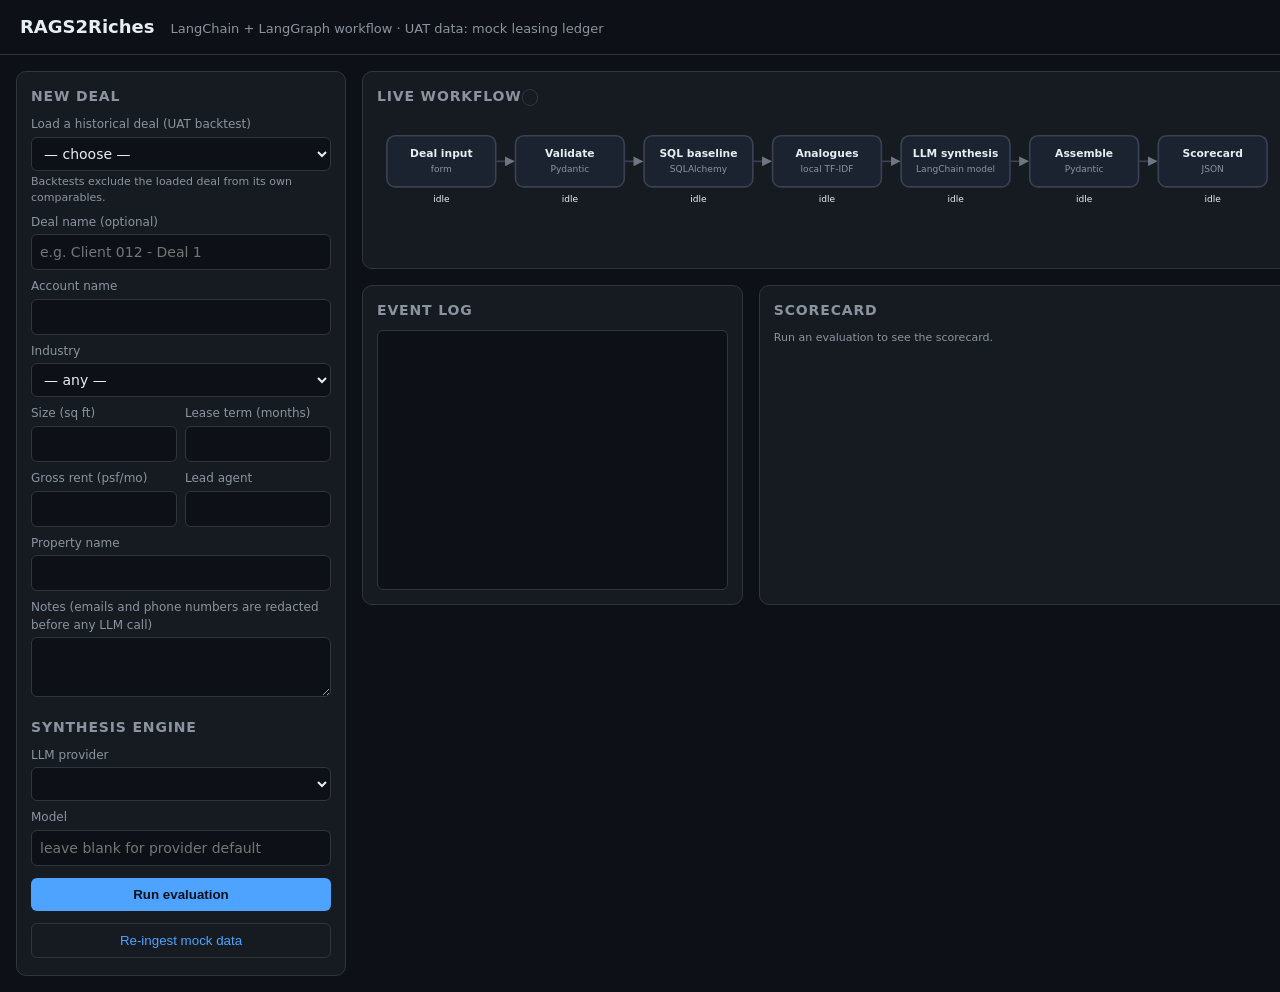
==== app/static/index.html @ b4c695e6 "Add RAGS2Riches deal inference workflow and live UI" ====
<!DOCTYPE html>
<html lang="en">
<head>
<meta charset="utf-8" />
<meta name="viewport" content="width=device-width, initial-scale=1" />
<title>RAGS2Riches</title>
<style>
  :root { --bg:#0d1117; --panel:#161b22; --border:#30363d; --text:#e6edf3; --muted:#8b949e;
          --accent:#4da3ff; --ok:#3fb950; --err:#f85149; --warn:#d29922; }
  * { box-sizing: border-box; }
  body { margin:0; font:14px/1.45 system-ui, -apple-system, Segoe UI, sans-serif; background:var(--bg); color:var(--text); }
  header { padding:14px 20px; border-bottom:1px solid var(--border); display:flex; align-items:baseline; gap:16px; }
  header h1 { font-size:18px; margin:0; }
  header span { color:var(--muted); font-size:13px; }
  main { display:grid; grid-template-columns: 330px 1fr; gap:16px; padding:16px; }
  .panel { background:var(--panel); border:1px solid var(--border); border-radius:10px; padding:14px; }
  .panel h2 { font-size:14px; margin:0 0 10px; color:var(--muted); text-transform:uppercase; letter-spacing:.06em; }
  label { display:block; font-size:12px; color:var(--muted); margin:8px 0 3px; }
  input, select, textarea { width:100%; padding:7px 8px; background:var(--bg); color:var(--text); border:1px solid var(--border); border-radius:6px; font:inherit; }
  textarea { min-height:60px; resize:vertical; }
  .row { display:grid; grid-template-columns:1fr 1fr; gap:8px; }
  .hint { font-size:11px; color:var(--muted); margin-top:3px; }
  button { margin-top:12px; width:100%; padding:9px; border:0; border-radius:6px; background:var(--accent); color:#06121f; font-weight:600; cursor:pointer; }
  button.secondary { background:transparent; color:var(--accent); border:1px solid var(--border); font-weight:500; }
  button:disabled { opacity:.5; cursor:not-allowed; }
  .status-pill { display:inline-block; font-size:11px; padding:1px 7px; border-radius:99px; border:1px solid var(--border); margin-left:6px; }
  .status-pill.up { color:var(--ok); border-color:var(--ok); }
  .status-pill.down { color:var(--warn); border-color:var(--warn); }
  #diagram-wrap { overflow-x:auto; }
  svg#diagram { width:100%; min-width:900px; height:auto; }
  .node rect { fill:#1c2330; stroke:#3a4150; stroke-width:2; rx:10; transition: all .3s; }
  .node.running rect { fill:#17314f; stroke:var(--accent); animation: pulse 1s ease-in-out infinite; }
  .node.done rect { fill:#14301f; stroke:var(--ok); }
  .node.error rect { fill:#3a1d1d; stroke:var(--err); }
  .node text.label { fill:var(--text); font-size:13px; font-weight:600; text-anchor:middle; }
  .node text.tech { fill:var(--muted); font-size:11px; text-anchor:middle; }
  .node text.meta { fill:var(--text); font-size:11px; text-anchor:middle; }
  .edge { stroke:#3a4150; stroke-width:2; fill:none; marker-end:url(#arrow); }
  .edge.active { stroke:var(--accent); stroke-dasharray:6 4; animation: flow .6s linear infinite; }
  .edge.done { stroke:var(--ok); }
  @keyframes pulse { 0%,100% { filter:drop-shadow(0 0 0 rgba(77,163,255,0)); } 50% { filter:drop-shadow(0 0 8px rgba(77,163,255,.7)); } }
  @keyframes flow { to { stroke-dashoffset: -20; } }
  .lower { display:grid; grid-template-columns: 1fr 1.4fr; gap:16px; margin-top:16px; }
  #log { height:260px; overflow:auto; font:12px/1.5 Consolas, monospace; background:var(--bg); border:1px solid var(--border); border-radius:6px; padding:8px; }
  #log .ts { color:var(--muted); }
  #log .err { color:var(--err); }
  #log .ok { color:var(--ok); }
  .card { border:1px solid var(--border); border-radius:8px; padding:10px 12px; margin-bottom:10px; }
  .card h3 { font-size:12px; margin:0 0 6px; color:var(--muted); text-transform:uppercase; letter-spacing:.05em; }
  .kv { display:grid; grid-template-columns: 1fr 1fr; gap:6px 14px; }
  .kv div b { display:block; font-size:11px; color:var(--muted); font-weight:500; }
  .na { color:var(--warn); }
  table { width:100%; border-collapse:collapse; font-size:12px; }
  th, td { text-align:left; padding:4px 6px; border-bottom:1px solid var(--border); }
  th { color:var(--muted); font-weight:500; }
  ul { margin:4px 0 0 18px; padding:0; }
  pre { white-space:pre-wrap; word-break:break-word; font:11px/1.4 Consolas, monospace; background:var(--bg); padding:8px; border-radius:6px; border:1px solid var(--border); max-height:300px; overflow:auto; }
  .badge { font-size:11px; padding:1px 7px; border-radius:99px; border:1px solid var(--border); color:var(--muted); }
  .badge.llm { color:var(--accent); border-color:var(--accent); }
  .badge.fallback { color:var(--warn); border-color:var(--warn); }
  @media (max-width: 1000px) { main, .lower { grid-template-columns: 1fr; } }
</style>
</head>
<body>
<header>
  <h1>RAGS2Riches</h1>
  <span>LangChain + LangGraph workflow · UAT data: mock leasing ledger</span>
</header>

<main>
  <section class="panel">
    <h2>New deal</h2>
    <label for="mock_deal">Load a historical deal (UAT backtest)</label>
    <select id="mock_deal"><option value="">— choose —</option></select>
    <div class="hint" id="mock_hint">Backtests exclude the loaded deal from its own comparables.</div>

    <form id="deal_form" autocomplete="off">
      <label for="deal_name">Deal name (optional)</label>
      <input id="deal_name" placeholder="e.g. Client 012 - Deal 1" />
      <label for="account_name">Account name</label>
      <input id="account_name" />
      <label for="industry">Industry</label>
      <select id="industry"><option value="">— any —</option></select>
      <div class="row">
        <div>
          <label for="size_sqft">Size (sq ft)</label>
          <input id="size_sqft" type="number" min="0" step="any" />
        </div>
        <div>
          <label for="lease_term_months">Lease term (months)</label>
          <input id="lease_term_months" type="number" min="0" step="any" />
        </div>
      </div>
      <div class="row">
        <div>
          <label for="gross_signing_rent_psf">Gross rent (psf/mo)</label>
          <input id="gross_signing_rent_psf" type="number" min="0" step="any" />
        </div>
        <div>
          <label for="agent_name">Lead agent</label>
          <input id="agent_name" />
        </div>
      </div>
      <label for="property_name">Property name</label>
      <input id="property_name" />
      <label for="notes">Notes (emails and phone numbers are redacted before any LLM call)</label>
      <textarea id="notes"></textarea>

      <h2 style="margin-top:14px">Synthesis engine</h2>
      <label for="provider">LLM provider</label>
      <select id="provider"></select>
      <div class="hint" id="provider_status"></div>
      <label for="model">Model</label>
      <input id="model" placeholder="leave blank for provider default" />

      <button type="submit" id="run">Run evaluation</button>
      <button type="button" class="secondary" id="ingest">Re-ingest mock data</button>
    </form>
    <div class="hint" id="ingest_status"></div>
  </section>

  <section>
    <div class="panel">
      <h2>Live workflow <span id="run_status" class="badge"></span></h2>
      <div id="diagram-wrap">
        <svg id="diagram" viewBox="0 0 1092 160" role="img" aria-label="Deal inference workflow diagram"></svg>
      </div>
    </div>

    <div class="lower">
      <div class="panel">
        <h2>Event log</h2>
        <div id="log"></div>
      </div>
      <div class="panel">
        <h2>Scorecard</h2>
        <div id="scorecard"><div class="hint">Run an evaluation to see the scorecard.</div></div>
      </div>
    </div>
  </section>
</main>

<script>
const NODES = [
  { id: "input", label: "Deal input", tech: "form" },
  { id: "validate_input", label: "Validate", tech: "Pydantic" },
  { id: "sql_baseline", label: "SQL baseline", tech: "SQLAlchemy" },
  { id: "analogue_retrieval", label: "Analogues", tech: "local TF-IDF" },
  { id: "llm_synthesis", label: "LLM synthesis", tech: "LangChain model" },
  { id: "assemble_scorecard", label: "Assemble", tech: "Pydantic" },
  { id: "output", label: "Scorecard", tech: "JSON" },
];
const W = 132, H = 62, GAP = 24, X0 = 12, Y = 24;
const NS = "http://www.w3.org/2000/svg";
const svg = document.getElementById("diagram");
const logEl = document.getElementById("log");
const scorecardEl = document.getElementById("scorecard");
const runStatus = document.getElementById("run_status");
let catalog = [];

const el = (tag, attrs = {}, text) => {
  const node = document.createElementNS(NS, tag);
  for (const [k, v] of Object.entries(attrs)) node.setAttribute(k, v);
  if (text !== undefined) node.textContent = text;
  return node;
};
const x = (i) => X0 + i * (W + GAP);

function buildDiagram() {
  svg.innerHTML = "";
  const defs = el("defs");
  const marker = el("marker", { id: "arrow", viewBox: "0 0 10 10", refX: "9", refY: "5", markerWidth: "6", markerHeight: "6", orient: "auto-start-reverse" });
  marker.appendChild(el("path", { d: "M 0 0 L 10 5 L 0 10 z", fill: "#6e7681" }));
  defs.appendChild(marker);
  svg.appendChild(defs);

  for (let i = 0; i < NODES.length - 1; i++) {
    const edge = el("path", { id: `edge-${i}`, class: "edge",
      d: `M ${x(i) + W} ${Y + H / 2} L ${x(i + 1) - 2} ${Y + H / 2}` });
    svg.appendChild(edge);
  }
  NODES.forEach((n, i) => {
    const g = el("g", { class: "node", id: `node-${n.id}` });
    g.appendChild(el("rect", { x: x(i), y: Y, width: W, height: H }));
    g.appendChild(el("text", { class: "label", x: x(i) + W / 2, y: Y + 26 }, n.label));
    g.appendChild(el("text", { class: "tech", x: x(i) + W / 2, y: Y + 44 }, n.tech));
    g.appendChild(el("text", { class: "meta", id: `meta-${n.id}`, x: x(i) + W / 2, y: Y + H + 18 }, "idle"));
    svg.appendChild(g);
  });
}

function setNode(id, state, meta) {
  const g = document.getElementById(`node-${id}`);
  if (!g) return;
  g.setAttribute("class", `node ${state}`);
  const m = document.getElementById(`meta-${id}`);
  if (m) {
    m.textContent = meta ?? "";
    m.setAttribute("class", "meta");
  }
  g.querySelectorAll("title").forEach((t) => t.remove());
  g.appendChild(el("title", {}, meta ?? ""));
}

function setEdge(index, state) {
  const edge = document.getElementById(`edge-${index}`);
  if (edge) edge.setAttribute("class", `edge ${state}`);
}

function edgeIndexInto(nodeId) {
  return NODES.findIndex((n) => n.id === nodeId) - 1;
}

function resetDiagram() {
  buildDiagram();
  setNode("input", "done", "form submitted");
  runStatus.textContent = "running";
  scorecardEl.innerHTML = '<div class="hint">Running…</div>';
}

function log(message, cls = "") {
  const time = new Date().toLocaleTimeString();
  const line = document.createElement("div");
  line.innerHTML = `<span class="ts">${time}</span> <span class="${cls}">${esc(message)}</span>`;
  logEl.appendChild(line);
  logEl.scrollTop = logEl.scrollHeight;
}

const esc = (v) => String(v ?? "—").replace(/[&<>"']/g, (c) => ({ "&": "&amp;", "<": "&lt;", ">": "&gt;", '"': "&quot;", "'": "&#39;" }[c]));
const fmt = (n) => (n === null || n === undefined ? '<span class="na">unavailable</span>' : Number(n).toLocaleString(undefined, { maximumFractionDigits: 0 }));
const fmtText = (n, suffix = "") => (n === null || n === undefined ? '<span class="na">unavailable</span>' : `${esc(n)}${suffix}`);

function handleEvent(ev) {
  switch (ev.type) {
    case "run_start":
      log(`run started · provider=${ev.provider}${ev.model ? " · model=" + ev.model : ""}`);
      break;
    case "node_start": {
      const idx = edgeIndexInto(ev.node);
      if (idx >= 0) setEdge(idx, "active");
      setNode(ev.node, "running", "running…");
      log(`▶ ${ev.node}`);
      break;
    }
    case "node_end": {
      const idx = edgeIndexInto(ev.node);
      if (idx >= 0) setEdge(idx, "done");
      setNode(ev.node, "done", `${ev.duration_ms} ms`);
      log(`✔ ${ev.node} (${ev.duration_ms} ms): ${ev.summary}`, "ok");
      break;
    }
    case "node_error":
      setNode(ev.node, "error", ev.error);
      log(`✖ ${ev.node}: ${ev.error}`, "err");
      break;
    case "run_complete":
      setEdge(NODES.length - 2, "done");
      setNode("output", "done", "ready");
      runStatus.textContent = "complete";
      renderScorecard(ev.scorecard);
      log("run complete", "ok");
      break;
    case "run_error":
      setNode("output", "error", ev.error);
      runStatus.textContent = "failed";
      scorecardEl.innerHTML = `<div class="card na">${esc(ev.error)}</div>`;
      log(`✖ run failed: ${ev.error}`, "err");
      break;
  }
}

function renderScorecard(s) {
  const b = s.evidence.baseline;
  const narrativeBadge = s.narrative_source === "llm"
    ? '<span class="badge llm">LLM narrative</span>'
    : s.narrative_source === "template_fallback"
      ? '<span class="badge fallback">template fallback</span>'
      : '<span class="badge">template narrative</span>';
  const analogueRows = s.evidence.analogues.map((a) => `
    <tr><td>${esc(a.deal_name)}</td><td>${esc(a.industry)}</td><td>${fmt(a.size_sqft)}</td>
        <td>${fmtText(a.lease_term_months, " mo")}</td><td>${fmt(a.gross_fee_sgd)}</td><td>${a.similarity}</td></tr>`).join("")
    || '<tr><td colspan="6" class="na">no analogues found</td></tr>';

  scorecardEl.innerHTML = `
    <div class="card">
      <h3>Deal ${esc(s.deal_id)} ${narrativeBadge}</h3>
      <div class="kv">
        <div><b>Win probability</b>${fmtText(s.estimates.win_probability_pct, "%")}</div>
        <div><b>Median comparable fee (SGD)</b>${fmt(s.estimates.estimated_fee_sgd)}</div>
        <div><b>Timeframe (days)</b>${fmtText(s.estimates.estimated_timeframe_days)}</div>
        <div><b>Confidence</b>${esc(s.estimates.confidence_level)}</div>
        <div><b>Pursue recommendation</b>${fmtText(s.qualification.pursue_recommendation)}</div>
        <div><b>Fit score</b>${fmtText(s.qualification.fit_score)}</div>
      </div>
    </div>
    <div class="card">
      <h3>Effort allocation</h3>
      <div>${esc(s.effort_allocation.tier)} · up to ${esc(s.effort_allocation.max_recommended_hours)} hrs</div>
      <ul>${s.effort_allocation.recommended_resources.map((r) => `<li>${esc(r)}</li>`).join("") || '<li class="na">none</li>'}</ul>
    </div>
    <div class="card">
      <h3>Closing playbook</h3>
      <div>${esc(s.closing_playbook.winning_strategy)}</div>
      <ul>${s.closing_playbook.key_risks_and_mitigations.map((r) => `<li>${esc(r)}</li>`).join("")}</ul>
      <div class="hint">Referenced: ${s.closing_playbook.referenced_historical_deals.map(esc).join(", ") || "none"}</div>
    </div>
    <div class="card">
      <h3>Evidence · ${esc(b.match_level)} (${b.n_comparables} comparables)</h3>
      <div class="kv">
        <div><b>Median fee (SGD)</b>${fmt(b.median_fee_sgd)}</div>
        <div><b>Mean fee (SGD)</b>${fmt(b.mean_fee_sgd)}</div>
        <div><b>Median size (sq ft)</b>${fmt(b.median_size_sqft)}</div>
        <div><b>Median term (mo)</b>${fmtText(b.median_lease_term_months)}</div>
        <div><b>Outcomes known</b>${b.outcome_coverage}</div>
        <div><b>Win rate</b>${fmtText(b.win_rate_pct, "%")}</div>
      </div>
      <table style="margin-top:8px"><thead><tr><th>Analogue</th><th>Industry</th><th>Sq ft</th><th>Term</th><th>Fee SGD</th><th>Sim.</th></tr></thead>
      <tbody>${analogueRows}</tbody></table>
    </div>
    <div class="card">
      <h3>Data gaps</h3>
      <ul>${s.data_gaps.map((g) => `<li>${esc(g)}</li>`).join("")}</ul>
      ${s.warnings.length ? `<h3 style="margin-top:8px">Warnings</h3><ul>${s.warnings.map((w) => `<li class="na">${esc(w)}</li>`).join("")}</ul>` : ""}
    </div>
    <details><summary class="hint">Raw JSON</summary><pre>${esc(JSON.stringify(s, null, 2))}</pre></details>`;
}

function val(id) {
  const v = document.getElementById(id).value.trim();
  return v === "" ? null : v;
}
const num = (id) => (val(id) === null ? null : Number(val(id)));

function collectPayload() {
  return {
    deal: {
      deal_name: val("deal_name"), account_name: val("account_name"), industry: val("industry"),
      size_sqft: num("size_sqft"), lease_term_months: num("lease_term_months"),
      gross_signing_rent_psf: num("gross_signing_rent_psf"), property_name: val("property_name"),
      agent_name: val("agent_name"), notes: val("notes"),
    },
    llm: { provider: val("provider") || "template", model: val("model") },
  };
}

async function runEvaluation(event) {
  event.preventDefault();
  const button = document.getElementById("run");
  button.disabled = true;
  logEl.innerHTML = "";
  resetDiagram();
  try {
    const res = await fetch("/api/evaluate/stream", {
      method: "POST",
      headers: { "Content-Type": "application/json" },
      body: JSON.stringify(collectPayload()),
    });
    if (!res.ok) {
      const body = await res.text();
      throw new Error(`HTTP ${res.status}: ${body}`);
    }
    const reader = res.body.getReader();
    const decoder = new TextDecoder();
    let buffer = "";
    while (true) {
      const { value, done } = await reader.read();
      if (done) break;
      buffer += decoder.decode(value, { stream: true });
      let idx;
      while ((idx = buffer.indexOf("\n\n")) >= 0) {
        const chunk = buffer.slice(0, idx);
        buffer = buffer.slice(idx + 2);
        const line = chunk.split("\n").find((l) => l.startsWith("data: "));
        if (line) handleEvent(JSON.parse(line.slice(6)));
      }
    }
  } catch (err) {
    runStatus.textContent = "failed";
    log(`✖ ${err.message}`, "err");
    scorecardEl.innerHTML = `<div class="card na">${esc(err.message)}</div>`;
  } finally {
    button.disabled = false;
  }
}

function updateProviderStatus() {
  const name = document.getElementById("provider").value;
  const info = catalog.find((c) => c.name === name);
  const status = document.getElementById("provider_status");
  if (!info) return;
  const cls = info.available ? "up" : "down";
  status.innerHTML = `${esc(info.locality)} · <span class="status-pill ${cls}">${info.available ? "available" : "unavailable"}</span> ${esc(info.detail)}`;
  const modelInput = document.getElementById("model");
  modelInput.placeholder = info.default_model ?? "no model needed";
}

async function loadMeta() {
  const meta = await (await fetch("/api/meta")).json();
  catalog = meta.providers;
  const providerSelect = document.getElementById("provider");
  providerSelect.innerHTML = catalog.map((c) => `<option value="${c.name}">${esc(c.label)}</option>`).join("");
  providerSelect.value = meta.default_llm.provider;
  if (meta.default_llm.model) document.getElementById("model").value = meta.default_llm.model;
  updateProviderStatus();

  const industrySelect = document.getElementById("industry");
  industrySelect.insertAdjacentHTML("beforeend", meta.industries.map((i) => `<option value="${esc(i)}">${esc(i)}</option>`).join(""));
}

async function loadMockDeals() {
  const deals = await (await fetch("/api/deals?limit=1000")).json();
  const select = document.getElementById("mock_deal");
  select.innerHTML = '<option value="">— choose —</option>' + deals.map((d, i) => `<option value="${i}">${esc(d.deal_name)}</option>`).join("");
  select.dataset.deals = JSON.stringify(deals);
}

function fillFromMock(event) {
  const index = event.target.value;
  if (index === "") return;
  const d = JSON.parse(event.target.dataset.deals ?? "[]")[Number(index)];
  if (!d) return;
  document.getElementById("deal_name").value = d.deal_name ?? "";
  document.getElementById("account_name").value = "";
  document.getElementById("industry").value = d.industry ?? "";
  document.getElementById("size_sqft").value = d.size_sqft ?? "";
  document.getElementById("lease_term_months").value = d.lease_term_months ?? "";
  document.getElementById("gross_signing_rent_psf").value = d.gross_signing_rent_psf ?? "";
  document.getElementById("property_name").value = d.property_name ?? "";
  document.getElementById("agent_name").value = d.lead_agent ?? "";
  document.getElementById("mock_hint").textContent =
    `Backtest: excluded from its own comparables. Actual gross fee on record: SGD ${d.actual_gross_fee_sgd ? Number(d.actual_gross_fee_sgd).toLocaleString() : "n/a"}.`;
}

async function ingestMock() {
  const status = document.getElementById("ingest_status");
  status.textContent = "ingesting…";
  const res = await fetch("/api/ingest", { method: "POST", headers: { "Content-Type": "application/json" }, body: "{}" });
  const body = await res.json();
  status.textContent = res.ok ? `loaded ${body.deals_loaded} deals from ${body.source_rows} rows` : `error: ${body.detail}`;
  await loadMockDeals();
}

document.getElementById("deal_form").addEventListener("submit", runEvaluation);
document.getElementById("provider").addEventListener("change", () => {
  document.getElementById("model").value = "";
  updateProviderStatus();
});
document.getElementById("mock_deal").addEventListener("change", fillFromMock);
document.getElementById("ingest").addEventListener("click", ingestMock);

buildDiagram();
setNode("input", "idle", "idle");
loadMeta();
loadMockDeals();
</script>
</body>
</html>
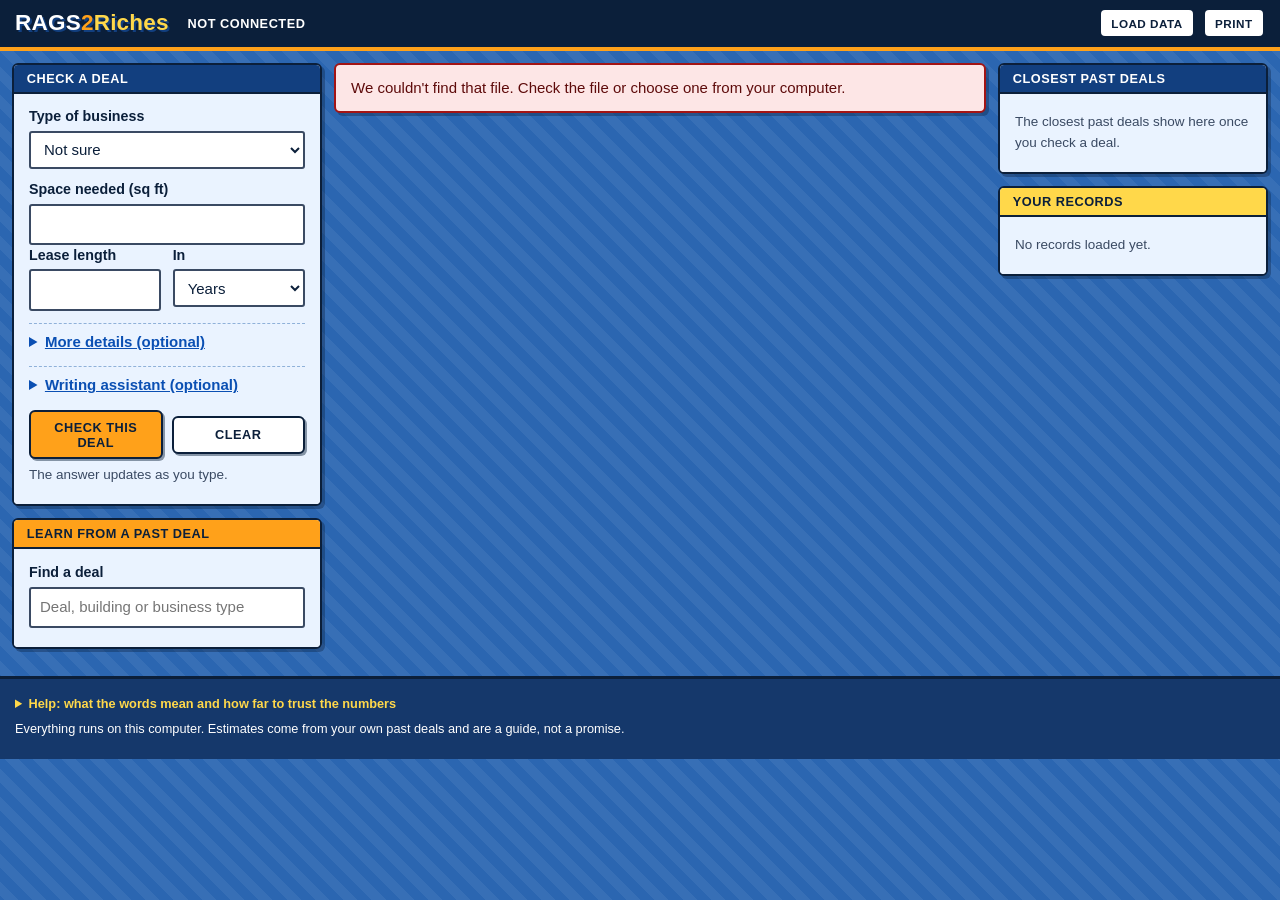
==== commit 321b678b: "Add portfolio view, backtest, upload feedback and more tests Also update LLM provider handling, inge" ====
--- a/app/static/index.html
+++ b/app/static/index.html
@@ -4,454 +4,1045 @@
 <meta charset="utf-8" />
 <meta name="viewport" content="width=device-width, initial-scale=1" />
 <title>RAGS2Riches</title>
+<link rel="icon" href="data:image/svg+xml,%3Csvg xmlns='http://www.w3.org/2000/svg' viewBox='0 0 32 32'%3E%3Crect width='32' height='32' rx='4' fill='%230b1f3a'/%3E%3Ctext x='16' y='23' font-size='20' text-anchor='middle' fill='%23ffa11a' font-family='Arial' font-weight='900'%3ER%3C/text%3E%3C/svg%3E" />
 <style>
-  :root { --bg:#0d1117; --panel:#161b22; --border:#30363d; --text:#e6edf3; --muted:#8b949e;
-          --accent:#4da3ff; --ok:#3fb950; --err:#f85149; --warn:#d29922; }
-  * { box-sizing: border-box; }
-  body { margin:0; font:14px/1.45 system-ui, -apple-system, Segoe UI, sans-serif; background:var(--bg); color:var(--text); }
-  header { padding:14px 20px; border-bottom:1px solid var(--border); display:flex; align-items:baseline; gap:16px; }
-  header h1 { font-size:18px; margin:0; }
-  header span { color:var(--muted); font-size:13px; }
-  main { display:grid; grid-template-columns: 330px 1fr; gap:16px; padding:16px; }
-  .panel { background:var(--panel); border:1px solid var(--border); border-radius:10px; padding:14px; }
-  .panel h2 { font-size:14px; margin:0 0 10px; color:var(--muted); text-transform:uppercase; letter-spacing:.06em; }
-  label { display:block; font-size:12px; color:var(--muted); margin:8px 0 3px; }
-  input, select, textarea { width:100%; padding:7px 8px; background:var(--bg); color:var(--text); border:1px solid var(--border); border-radius:6px; font:inherit; }
-  textarea { min-height:60px; resize:vertical; }
-  .row { display:grid; grid-template-columns:1fr 1fr; gap:8px; }
-  .hint { font-size:11px; color:var(--muted); margin-top:3px; }
-  button { margin-top:12px; width:100%; padding:9px; border:0; border-radius:6px; background:var(--accent); color:#06121f; font-weight:600; cursor:pointer; }
-  button.secondary { background:transparent; color:var(--accent); border:1px solid var(--border); font-weight:500; }
-  button:disabled { opacity:.5; cursor:not-allowed; }
-  .status-pill { display:inline-block; font-size:11px; padding:1px 7px; border-radius:99px; border:1px solid var(--border); margin-left:6px; }
-  .status-pill.up { color:var(--ok); border-color:var(--ok); }
-  .status-pill.down { color:var(--warn); border-color:var(--warn); }
-  #diagram-wrap { overflow-x:auto; }
-  svg#diagram { width:100%; min-width:900px; height:auto; }
-  .node rect { fill:#1c2330; stroke:#3a4150; stroke-width:2; rx:10; transition: all .3s; }
-  .node.running rect { fill:#17314f; stroke:var(--accent); animation: pulse 1s ease-in-out infinite; }
-  .node.done rect { fill:#14301f; stroke:var(--ok); }
-  .node.error rect { fill:#3a1d1d; stroke:var(--err); }
-  .node text.label { fill:var(--text); font-size:13px; font-weight:600; text-anchor:middle; }
-  .node text.tech { fill:var(--muted); font-size:11px; text-anchor:middle; }
-  .node text.meta { fill:var(--text); font-size:11px; text-anchor:middle; }
-  .edge { stroke:#3a4150; stroke-width:2; fill:none; marker-end:url(#arrow); }
-  .edge.active { stroke:var(--accent); stroke-dasharray:6 4; animation: flow .6s linear infinite; }
-  .edge.done { stroke:var(--ok); }
-  @keyframes pulse { 0%,100% { filter:drop-shadow(0 0 0 rgba(77,163,255,0)); } 50% { filter:drop-shadow(0 0 8px rgba(77,163,255,.7)); } }
-  @keyframes flow { to { stroke-dashoffset: -20; } }
-  .lower { display:grid; grid-template-columns: 1fr 1.4fr; gap:16px; margin-top:16px; }
-  #log { height:260px; overflow:auto; font:12px/1.5 Consolas, monospace; background:var(--bg); border:1px solid var(--border); border-radius:6px; padding:8px; }
-  #log .ts { color:var(--muted); }
-  #log .err { color:var(--err); }
-  #log .ok { color:var(--ok); }
-  .card { border:1px solid var(--border); border-radius:8px; padding:10px 12px; margin-bottom:10px; }
-  .card h3 { font-size:12px; margin:0 0 6px; color:var(--muted); text-transform:uppercase; letter-spacing:.05em; }
-  .kv { display:grid; grid-template-columns: 1fr 1fr; gap:6px 14px; }
-  .kv div b { display:block; font-size:11px; color:var(--muted); font-weight:500; }
-  .na { color:var(--warn); }
-  table { width:100%; border-collapse:collapse; font-size:12px; }
-  th, td { text-align:left; padding:4px 6px; border-bottom:1px solid var(--border); }
-  th { color:var(--muted); font-weight:500; }
-  ul { margin:4px 0 0 18px; padding:0; }
-  pre { white-space:pre-wrap; word-break:break-word; font:11px/1.4 Consolas, monospace; background:var(--bg); padding:8px; border-radius:6px; border:1px solid var(--border); max-height:300px; overflow:auto; }
-  .badge { font-size:11px; padding:1px 7px; border-radius:99px; border:1px solid var(--border); color:var(--muted); }
-  .badge.llm { color:var(--accent); border-color:var(--accent); }
-  .badge.fallback { color:var(--warn); border-color:var(--warn); }
-  @media (max-width: 1000px) { main, .lower { grid-template-columns: 1fr; } }
+  /* Portal 2000 palette and structure (design/portal-era-addendum.md). No third-party artwork, no emojis. */
+  :root {
+    --page:#2b66b1; --page-dark:#15386b; --nav:#0b1f3a; --panel:#eaf3ff; --box:#ffffff;
+    --ink:#0b1f3a; --muted:#3a4a63; --line:#8fb1d9; --link:#0a4fb3;
+    --blue:#123f7f; --orange:#ffa11a; --orange-hi:#ffb84d; --yellow:#ffd84a;
+    --ok:#1c6b1c; --ok-bg:#dff3df; --bad:#a31414; --bad-bg:#fde6e6; --note:#fff6bf;
+    --shadow:3px 3px 0 rgba(11,31,58,.35);
+  }
+  * { box-sizing:border-box; }
+  html { font-size:15px; }
+  body {
+    margin:0; color:var(--ink); line-height:1.5;
+    font-family:Verdana, Tahoma, Geneva, sans-serif;
+    background:var(--page) repeating-linear-gradient(45deg, rgba(255,255,255,.06) 0 10px, transparent 10px 20px);
+  }
+  a { color:var(--link); text-decoration:underline; }
+  h1, h2, h3, p { margin:0; }
+  p { margin:.4rem 0; }
+  :focus-visible { outline:3px solid var(--link); outline-offset:2px; box-shadow:0 0 0 5px #fff; }
+  .sr-only { position:absolute; width:1px; height:1px; margin:-1px; padding:0; overflow:hidden; clip:rect(0 0 0 0); white-space:nowrap; border:0; }
+  .skip { position:absolute; left:.5rem; top:-3rem; background:var(--nav); color:var(--yellow); padding:.5rem .75rem; z-index:30; }
+  .skip:focus { top:.5rem; }
+  .help { color:var(--muted); font-size:.9rem; font-weight:400; }
+  .num { text-align:right !important; font-variant-numeric:tabular-nums; }
+
+  /* ---- top strip ---- */
+  header.top { background:var(--nav); border-bottom:4px solid var(--orange); }
+  .top-in { max-width:1500px; margin:0 auto; padding:.55rem 1rem; display:flex; flex-wrap:wrap; align-items:center; gap:.5rem 1.25rem; }
+  .brand { font:900 1.5rem "Arial Black", Impact, "Trebuchet MS", sans-serif; text-decoration:none; letter-spacing:.01em; text-shadow:2px 2px 0 var(--blue); }
+  .brand .w1 { color:#fff; } .brand .w2 { color:var(--orange); } .brand .w3 { color:var(--yellow); }
+  .top-status { color:#fff; font:700 .85rem "Trebuchet MS", Verdana, sans-serif; text-transform:uppercase; letter-spacing:.04em; flex:1; }
+  .top-status b { color:var(--yellow); }
+  .top-actions { display:flex; gap:.5rem; }
+
+  /* ---- layout ---- */
+  .wrap { max-width:1500px; margin:0 auto; padding:12px; }
+  .shell { display:grid; gap:12px; grid-template-columns:310px minmax(0,1fr) 270px; align-items:start; }
+  .stack { display:grid; gap:12px; min-width:0; }
+  @media (max-width:1100px) { .shell { grid-template-columns:310px minmax(0,1fr); } .shell > .right { grid-column:1 / -1; } }
+  @media (max-width:760px) { .shell { grid-template-columns:1fr; } }
+  .two { display:grid; gap:.75rem; grid-template-columns:1fr 1fr; }
+  .cols2 { display:grid; gap:12px; grid-template-columns:repeat(auto-fit, minmax(300px, 1fr));
+ align-items:start; }
+
+  /* ---- boxes with a coloured header strip ---- */
+  .box { background:var(--box); border:2px solid var(--ink); border-radius:6px; box-shadow:var(--shadow); overflow:hidden; min-width:0; }
+  .box > h2 { padding:.4rem .85rem; background:var(--blue); color:#fff; border-bottom:2px solid var(--ink); font:700 .85rem "Trebuchet MS", Verdana, sans-serif; text-transform:uppercase; letter-spacing:.04em; }
+  .box.o > h2 { background:var(--orange); color:var(--ink); }
+  .box.y > h2 { background:var(--yellow); color:var(--ink); }
+  .box .bd { padding:.85rem 1rem; }
+  .box.rail .bd { background:var(--panel); }
+  .box h3 { font:700 .95rem "Trebuchet MS", Verdana, sans-serif; margin:.9rem 0 .3rem; color:var(--blue); }
+  .box h3:first-child { margin-top:0; }
+  .box.busy .bd { opacity:.55; }
+  .section-bar { margin:1rem 0 .75rem; padding:.45rem .85rem; background:var(--nav); color:var(--yellow); border:2px solid var(--ink); border-radius:6px; font:900 1.05rem "Arial Black", Impact, "Trebuchet MS", sans-serif; letter-spacing:.02em; text-transform:uppercase; }
+  .section-bar small { color:#fff; font:400 .8rem Verdana, sans-serif; text-transform:none; letter-spacing:0; margin-left:.75rem; }
+
+  /* ---- form ---- */
+  label { display:block; font-weight:700; margin:.7rem 0 .2rem; font-size:.95rem; }
+  label:first-child { margin-top:0; }
+  label .help { font-weight:400; }
+  input, select, textarea { width:100%; font:inherit; padding:.5rem .6rem; min-height:2.4rem; border:2px solid var(--muted); border-radius:3px; background:#fff; color:var(--ink); }
+  textarea { min-height:4.5rem; resize:vertical; }
+  input:focus, select:focus, textarea:focus { outline:3px solid var(--link); outline-offset:1px; }
+  .note { margin:.3rem 0 0; font-size:.88rem; padding:.3rem .55rem; border:1px solid var(--line); border-radius:3px; background:var(--note); }
+  .note.warn { background:#ffe3a3; }
+  .note.bad { background:var(--bad-bg); color:var(--bad); border-color:var(--bad); }
+  details.more { margin-top:.8rem; border-top:1px dashed var(--line); padding-top:.5rem; }
+  details.more > summary { cursor:pointer; font-weight:700; color:var(--link); text-decoration:underline; }
+  .radio { display:flex; gap:.5rem; align-items:flex-start; font-weight:400; margin:.45rem 0; }
+  .radio input { width:auto; min-height:0; margin-top:.25rem; }
+
+  button, .btn { font:700 .85rem "Trebuchet MS", Verdana, sans-serif; text-transform:uppercase; letter-spacing:.04em; min-height:2.5rem; padding:.5rem 1rem; border:2px solid var(--ink); border-radius:6px; background:var(--orange); color:var(--ink); cursor:pointer; box-shadow:2px 2px 0 rgba(11,31,58,.45); text-decoration:none; display:inline-flex; align-items:center; justify-content:center; gap:.4rem; }
+  button:hover, .btn:hover { background:var(--orange-hi); }
+  button:active, .btn:active { transform:translate(1px,1px); box-shadow:1px 1px 0 rgba(11,31,58,.45); }
+  button.secondary, .btn.secondary { background:#fff; }
+  button.secondary:hover { background:var(--note); }
+  button.small { min-height:2rem; padding:.2rem .7rem; font-size:.78rem; }
+  button.link { background:none; border:0; box-shadow:none; text-transform:none; letter-spacing:0; color:var(--link); text-decoration:underline; min-height:0; padding:0; font:700 1rem Verdana, sans-serif; }
+  button:disabled { opacity:.55; cursor:not-allowed; }
+  .actions { display:flex; flex-wrap:wrap; gap:.6rem; margin-top:.9rem; align-items:center; }
+  .actions.full button { flex:1; }
+
+  /* ---- past deal search ---- */
+  .pick { margin-top:.4rem; border:2px solid var(--ink); border-radius:3px; background:#fff; max-height:15rem; overflow:auto; }
+  .pick:empty { display:none; }
+  .pick button { width:100%; justify-content:space-between; text-align:left; text-transform:none; letter-spacing:0; font:400 .9rem Verdana, sans-serif; box-shadow:none; background:#fff; border:0; border-bottom:1px dashed var(--line); border-radius:0; min-height:2.6rem; gap:.6rem; }
+  .pick button:hover { background:var(--note); }
+  .pick button:active { transform:none; }
+  .pick .sub { color:var(--muted); font-size:.8rem; display:block; }
+
+  /* ---- answer ---- */
+  .headline { font-size:1.2rem; line-height:1.4; font-weight:700; }
+  .headline strong { color:var(--blue); }
+  .kpis { display:grid; gap:.6rem; grid-template-columns:repeat(auto-fit, minmax(150px, 1fr)); margin:.7rem 0 .2rem; }
+  .kpi { border:2px solid var(--ink); border-radius:4px; padding:.5rem .7rem; background:#fff; box-shadow:2px 2px 0 rgba(11,31,58,.25); }
+  .kpi .v { font:900 1.35rem "Arial Black", Impact, sans-serif; color:var(--blue); }
+  .kpi .l { color:var(--muted); font-size:.82rem; }
+  .badge { display:inline-block; padding:.1rem .5rem; border:2px solid var(--ink); border-radius:3px; font-weight:700; font-size:.76rem; text-transform:uppercase; letter-spacing:.03em; background:#fff; color:var(--ink); }
+  .badge.ok { background:var(--ok); color:#fff; }
+  .badge.warn { background:var(--orange); }
+  .badge.bad { background:var(--bad); color:#fff; }
+  .chips { display:flex; flex-wrap:wrap; gap:.3rem; margin:.35rem 0 0; }
+  .chip { background:#fff; border:1px solid var(--ink); border-radius:2px; padding:0 .4rem; font-size:.78rem; }
+  ul.tidy { margin:.4rem 0 0 1.1rem; padding:0; list-style:square; }
+  ul.tidy li { margin:.3rem 0; } ul.tidy li::marker { color:var(--link); }
+  ul.todo { list-style:none; padding:0; margin:.2rem 0 0; }
+  ul.todo li { display:flex; gap:.6rem; align-items:flex-start; margin:.45rem 0; }
+  ul.todo li::before { content:""; flex:none; width:.75rem; height:.75rem; margin-top:.35rem; background:var(--orange); border:2px solid var(--ink); }
+  .risk { border:2px solid var(--ink); border-left:8px solid var(--orange); background:var(--note); padding:.5rem .7rem; border-radius:3px; margin:.5rem 0; }
+  .gap { border:2px dashed var(--line); border-left:8px solid var(--muted); background:#fff; padding:.5rem .7rem; border-radius:3px; margin:.5rem 0; }
+  .gap .fix { color:var(--muted); font-size:.88rem; }
+  .banner { border:2px solid var(--ink); border-radius:6px; padding:.8rem 1rem; background:var(--note); box-shadow:var(--shadow); }
+  .banner.bad { background:var(--bad-bg); border-color:var(--bad); color:#5e0b0b; }
+
+  /* progress strip */
+  ol.flow { list-style:none; margin:0; padding:0; display:grid; grid-template-columns:repeat(auto-fit, minmax(120px, 1fr)); gap:6px; counter-reset:s; }
+  ol.flow li { border:2px solid var(--ink); border-radius:4px; padding:.4rem .5rem; font-size:.8rem; background:#fff; color:var(--muted); counter-increment:s; }
+  ol.flow li::before { content:counter(s); display:inline-block; width:1.3rem; height:1.3rem; line-height:1.1rem; text-align:center; border:2px solid var(--ink); border-radius:3px; margin-right:.35rem; font-weight:700; background:var(--panel); color:var(--ink); }
+  ol.flow li.running { background:var(--yellow); color:var(--ink); font-weight:700; }
+  ol.flow li.done { background:var(--ok-bg); color:var(--ink); }
+  ol.flow li.error { background:var(--bad-bg); color:var(--bad); }
+  ol.flow li small { display:block; margin-left:1.65rem; font-weight:400; color:var(--muted); }
+  .bar-run { height:.7rem; border:2px solid var(--ink); border-radius:3px; background:#fff; margin-top:.6rem; overflow:hidden; }
+  .bar-run i { display:block; height:100%; width:30%; background:repeating-linear-gradient(90deg, var(--blue) 0 10px, #3c6bb0 10px 12px); animation:slide 1.1s linear infinite; }
+  @keyframes slide { from { margin-left:-30%; } to { margin-left:100%; } }
+
+  /* ---- right rail ---- */
+  ol.rank { list-style:none; margin:0; padding:0; }
+  ol.rank li { padding:.55rem 0; border-bottom:1px dashed var(--line); }
+  ol.rank li:last-child { border-bottom:0; }
+  ol.rank .nm { font-weight:700; color:var(--blue); word-break:break-word; }
+  ol.rank .no { display:inline-block; min-width:1.3rem; text-align:center; background:var(--ink); color:var(--yellow); border-radius:2px; font-size:.78rem; margin-right:.35rem; }
+  dl.facts { margin:0; display:grid; grid-template-columns:1fr auto; gap:.3rem .6rem; }
+  dl.facts dt { color:var(--muted); font-size:.88rem; } dl.facts dd { margin:0; font-weight:700; text-align:right; }
+
+  /* ---- big picture charts and tables ---- */
+  .cov { display:grid; gap:.5rem; }
+  .row-bar { display:grid; grid-template-columns:minmax(7rem, 13rem) 1fr auto; gap:.6rem; align-items:center; }
+  .row-bar .name { font-weight:700; word-break:break-word; font-size:.9rem; }
+  .row-bar .sub { color:var(--muted); font-size:.78rem; font-weight:400; display:block; }
+  .track { background:#fff; border:2px solid var(--ink); border-radius:3px; height:1.1rem; overflow:hidden; }
+  .track i { display:block; height:100%; background:repeating-linear-gradient(90deg, var(--blue) 0 10px, #3c6bb0 10px 12px); }
+  .track i.alt { background:repeating-linear-gradient(90deg, var(--orange) 0 10px, #ffc266 10px 12px); }
+  .row-bar .val { font-variant-numeric:tabular-nums; font-weight:700; min-width:4.2rem; text-align:right; font-size:.9rem; }
+  @media (max-width:620px) { .row-bar { grid-template-columns:1fr auto; } .row-bar .track { grid-column:1 / -1; } }
+  .so-what { background:var(--note); border:1px solid var(--line); border-radius:3px; padding:.45rem .7rem; margin:0 0 .7rem; }
+  table.t { width:100%; border-collapse:collapse; font-size:.88rem; }
+  table.t th, table.t td { text-align:left; padding:.35rem .45rem; border-bottom:1px dashed var(--line); vertical-align:top; }
+  table.t th { background:var(--panel); border-bottom:2px solid var(--ink); font-family:"Trebuchet MS", Verdana, sans-serif; }
+  .table-wrap { overflow-x:auto; }
+  .colchart { display:flex; align-items:flex-end; gap:.3rem; height:8.5rem; padding-top:.5rem; }
+  .colchart .col { flex:1; display:flex; flex-direction:column; justify-content:flex-end; align-items:center; height:100%; min-width:0; }
+  .colchart .col i { display:block; width:100%; background:var(--blue); border:2px solid var(--ink); border-bottom:0; min-height:2px; }
+  .colchart .col span { font-size:.72rem; color:var(--muted); margin-top:.2rem; }
+  .colchart .col b { font-size:.72rem; }
+  svg.hist { width:100%; height:auto; display:block; }
+  svg.hist text { font-size:11px; fill:#3a4a63; }
+  pre { white-space:pre-wrap; word-break:break-word; background:#fff; border:2px solid var(--ink); border-radius:3px; padding:.6rem; max-height:20rem; overflow:auto; font:.78rem/1.45 Consolas, monospace; }
+  details.tech { margin-top:.2rem; }
+  details.tech > summary { cursor:pointer; font-weight:700; color:var(--link); text-decoration:underline; padding:.4rem 0; }
+
+  footer { margin-top:1rem; background:var(--page-dark); color:#fff; border-top:3px solid var(--ink); padding:1rem; }
+  footer .in { max-width:1500px; margin:0 auto; font-size:.85rem; }
+  footer details > summary { cursor:pointer; font-weight:700; color:var(--yellow); }
+  footer dt { font-weight:700; margin-top:.6rem; color:var(--yellow); } footer dd { margin:0; }
+  footer ul { margin:.3rem 0 0 1.1rem; padding:0; list-style:square; }
+
+  @media (prefers-reduced-motion: reduce) { * { animation:none !important; transition:none !important; } button:active, .btn:active { transform:none; } }
+  @media print {
+    body { background:#fff; }
+    header.top, footer, .no-print, .left, #picture, .actions { display:none !important; }
+    .shell { display:block; } .box { box-shadow:none; break-inside:avoid; margin-bottom:8px; }
+  }
 </style>
 </head>
 <body>
-<header>
-  <h1>RAGS2Riches</h1>
-  <span>LangChain + LangGraph workflow · UAT data: mock leasing ledger</span>
+<a class="skip" href="#answer">Skip to the answer</a>
+<header class="top">
+  <div class="top-in">
+    <a class="brand" href="#" aria-label="RAGS2Riches"><span class="w1">RAGS</span><span class="w2">2</span><span class="w3">Riches</span></a>
+    <div class="top-status" id="top-status" role="status">Starting...</div>
+    <div class="top-actions no-print">
+      <button type="button" class="secondary small" data-act="toggle-load">Load data</button>
+      <button type="button" class="secondary small" data-act="print">Print</button>
+    </div>
+  </div>
 </header>
-
-<main>
-  <section class="panel">
-    <h2>New deal</h2>
-    <label for="mock_deal">Load a historical deal (UAT backtest)</label>
-    <select id="mock_deal"><option value="">— choose —</option></select>
-    <div class="hint" id="mock_hint">Backtests exclude the loaded deal from its own comparables.</div>
-
-    <form id="deal_form" autocomplete="off">
-      <label for="deal_name">Deal name (optional)</label>
-      <input id="deal_name" placeholder="e.g. Client 012 - Deal 1" />
-      <label for="account_name">Account name</label>
-      <input id="account_name" />
-      <label for="industry">Industry</label>
-      <select id="industry"><option value="">— any —</option></select>
-      <div class="row">
-        <div>
-          <label for="size_sqft">Size (sq ft)</label>
-          <input id="size_sqft" type="number" min="0" step="any" />
+<noscript><p style="padding:1rem;background:#fff">This tool needs JavaScript. Please turn it on and reload.</p></noscript>
+
+<div class="wrap">
+  <div id="load-slot"></div>
+  <div class="shell">
+    <aside class="stack left no-print" aria-label="Deal details">
+      <form id="deal-form" class="box rail" novalidate>
+        <h2>Check a deal</h2>
+        <div class="bd">
+          <label for="industry">Type of business</label>
+          <select id="industry" data-field="industry"><option value="">Not sure</option></select>
+
+          <label for="size_sqft">Space needed (sq ft)</label>
+          <input id="size_sqft" data-field="size_sqft" type="number" inputmode="decimal" min="0" step="any" />
+          <div id="size_note" aria-live="polite"></div>
+
+          <div class="two">
+            <div><label for="lease_len">Lease length</label>
+              <input id="lease_len" data-field="lease_len" type="number" inputmode="decimal" min="0" step="any" /></div>
+            <div><label for="lease_unit">In</label>
+              <select id="lease_unit" data-field="lease_unit"><option value="years">Years</option><option value="months">Months</option></select></div>
+          </div>
+          <div id="lease_note" aria-live="polite"></div>
+
+          <details class="more" id="more">
+            <summary>More details (optional)</summary>
+            <label for="rent_psf">Rent per sq ft per month</label>
+            <input id="rent_psf" data-field="rent_psf" type="number" inputmode="decimal" min="0" step="any" />
+            <div id="rent_note" aria-live="polite"></div>
+            <label for="property_name">Building</label>
+            <input id="property_name" data-field="property_name" maxlength="255" autocomplete="off" />
+            <label for="account_name">Company name</label>
+            <input id="account_name" data-field="account_name" maxlength="255" autocomplete="off" />
+            <label for="agent_name">Lead agent</label>
+            <input id="agent_name" data-field="agent_name" maxlength="120" autocomplete="off" />
+            <label for="notes">Notes</label>
+            <textarea id="notes" data-field="notes" maxlength="4000"></textarea>
+            <p class="help">Phone numbers and emails are removed before anything leaves this computer.</p>
+          </details>
+
+          <details class="more" id="writer">
+            <summary>Writing assistant (optional)</summary>
+            <div id="writer-list"></div>
+          </details>
+
+          <div class="actions full">
+            <button type="submit" id="go-btn">Check this deal</button>
+            <button type="button" class="secondary" data-act="clear">Clear</button>
+          </div>
+          <p class="help" id="auto-hint">The answer updates as you type.</p>
+          <p id="form-msg" class="note bad" role="alert" hidden></p>
         </div>
-        <div>
-          <label for="lease_term_months">Lease term (months)</label>
-          <input id="lease_term_months" type="number" min="0" step="any" />
+      </form>
+
+      <section class="box rail o" aria-labelledby="past-h">
+        <h2 id="past-h">Learn from a past deal</h2>
+        <div class="bd">
+          <label for="past-search">Find a deal</label>
+          <input id="past-search" type="search" autocomplete="off" placeholder="Deal, building or business type" />
+          <p class="help" id="past-count" role="status"></p>
+          <div class="pick" id="past-list"></div>
+          <div id="past-active"></div>
         </div>
-      </div>
-      <div class="row">
-        <div>
-          <label for="gross_signing_rent_psf">Gross rent (psf/mo)</label>
-          <input id="gross_signing_rent_psf" type="number" min="0" step="any" />
-        </div>
-        <div>
-          <label for="agent_name">Lead agent</label>
-          <input id="agent_name" />
-        </div>
-      </div>
-      <label for="property_name">Property name</label>
-      <input id="property_name" />
-      <label for="notes">Notes (emails and phone numbers are redacted before any LLM call)</label>
-      <textarea id="notes"></textarea>
-
-      <h2 style="margin-top:14px">Synthesis engine</h2>
-      <label for="provider">LLM provider</label>
-      <select id="provider"></select>
-      <div class="hint" id="provider_status"></div>
-      <label for="model">Model</label>
-      <input id="model" placeholder="leave blank for provider default" />
-
-      <button type="submit" id="run">Run evaluation</button>
-      <button type="button" class="secondary" id="ingest">Re-ingest mock data</button>
-    </form>
-    <div class="hint" id="ingest_status"></div>
-  </section>
-
-  <section>
-    <div class="panel">
-      <h2>Live workflow <span id="run_status" class="badge"></span></h2>
-      <div id="diagram-wrap">
-        <svg id="diagram" viewBox="0 0 1092 160" role="img" aria-label="Deal inference workflow diagram"></svg>
-      </div>
+      </section>
+    </aside>
+
+    <section class="stack centre" id="answer" tabindex="-1" aria-label="Answer"></section>
+
+    <aside class="stack right" id="rail-right" aria-label="Similar deals and facts"></aside>
+  </div>
+
+  <div id="picture"></div>
+</div>
+
+<footer>
+  <div class="in">
+    <details>
+      <summary>Help: what the words mean and how far to trust the numbers</summary>
+      <dl id="glossary"></dl>
+      <ul id="trust-notes"></ul>
+      <p>Writing assistants:</p><ul id="provider-status"></ul>
+    </details>
+    <p>Everything runs on this computer. Estimates come from your own past deals and are a guide, not a promise.</p>
+  </div>
+</footer>
+<div class="sr-only" id="status" role="status" aria-live="polite"></div>
+
+<script>
+"use strict";
+
+/* ---------- safe HTML templating ---------- */
+class Safe { constructor(s) { this.s = s; } }
+const ESC = { "&":"&amp;", "<":"&lt;", ">":"&gt;", '"':"&quot;", "'":"&#39;" };
+const esc = (v) => String(v ?? "").replace(/[&<>"']/g, (c) => ESC[c]);
+const raw = (s) => new Safe(String(s));
+function part(v) {
+  if (v instanceof Safe) return v.s;
+  if (v === null || v === undefined || v === false) return "";
+  if (Array.isArray(v)) return v.map(part).join("");
+  return esc(v);
+}
+function h(strings, ...vals) {
+  let out = strings[0];
+  vals.forEach((v, i) => { out += part(v) + strings[i + 1]; });
+  return new Safe(out);
+}
+const $ = (sel, root = document) => root.querySelector(sel);
+
+/* ---------- formatting ---------- */
+const isNum = (v) => v !== null && v !== undefined && v !== "" && Number.isFinite(Number(v));
+const num = (v, d = 0) => (isNum(v) ? Number(v).toLocaleString("en-SG", { maximumFractionDigits: d }) : "n/a");
+const money = (v) => (isNum(v) ? "SGD " + num(v) : "not known");
+function compact(v) {
+  const n = Number(v);
+  if (!Number.isFinite(n)) return "n/a";
+  if (Math.abs(n) >= 1e6) return (n / 1e6).toFixed(n >= 1e7 ? 0 : 1).replace(/\.0$/, "") + "M";
+  if (Math.abs(n) >= 1e3) return (n / 1e3).toFixed(n >= 1e4 ? 0 : 1).replace(/\.0$/, "") + "k";
+  return String(Math.round(n));
+}
+const moneyShort = (v) => (isNum(v) ? "SGD " + compact(v) : "not known");
+const pct = (v) => (isNum(v) ? num(v, 1) + "%" : "n/a");
+const plural = (n, one, many) => `${num(n)} ${Number(n) === 1 ? one : (many || one + "s")}`;
+const MONTHS = ["Jan","Feb","Mar","Apr","May","Jun","Jul","Aug","Sep","Oct","Nov","Dec"];
+function niceDate(iso) {
+  if (!iso) return "date not known";
+  const d = new Date(iso + "T00:00:00");
+  return Number.isNaN(d.getTime()) ? String(iso) : `${d.getDate()} ${MONTHS[d.getMonth()]} ${d.getFullYear()}`;
+}
+const TIER_NAMES = { S:"Small (up to 5,000 sq ft)", M:"Medium (5,000 to 10,000)", L:"Large (10,000 to 20,000)", XL:"Extra large (over 20,000)" };
+function tierName(t) { const k = String(t || "").split(" ")[0]; return TIER_NAMES[k] || t || "Not recorded"; }
+function sizeBand(sqft) {
+  const n = Number(sqft);
+  if (!(n > 0)) return null;
+  return n <= 5000 ? "S" : n <= 10000 ? "M" : n <= 20000 ? "L" : "XL";
+}
+
+/* ---------- state ---------- */
+const EMPTY_DEAL = { account_name:"", industry:"", property_name:"", size_sqft:"", lease_len:"", lease_unit:"years", rent_psf:"", agent_name:"", notes:"" };
+const AUTO_DELAY_MS = 700;
+function savedDeal() { try { return JSON.parse(sessionStorage.getItem("deal") || "{}"); } catch (_e) { return {}; } }
+const S = {
+  meta: null, deals: null, portfolio: null, portfolioError: null,
+  deal: Object.assign({}, EMPTY_DEAL, savedDeal()),
+  provider: "template", model: "",
+  past: null, run: null, scorecard: null, controller: null, slowTimer: null, debounce: null,
+  loadMsg: "", feedbackSent: false,
+};
+const saveDeal = () => { try { sessionStorage.setItem("deal", JSON.stringify(S.deal)); } catch (_e) { /* storage unavailable */ } };
+const say = (text) => { $("#status").textContent = text; };
+
+/* ---------- API ---------- */
+class ApiError extends Error { constructor(msg, status, detail) { super(msg); this.status = status; this.detail = detail; } }
+async function api(path, opts = {}) {
+  let res;
+  try { res = await fetch(path, opts); }
+  catch (_e) { throw new ApiError("We can't reach the app. Please check that it is still running, then try again.", 0); }
+  let body = null;
+  try { body = await res.json(); } catch (_e) { /* not JSON */ }
+  if (!res.ok) throw new ApiError(friendlyError(res.status, body), res.status, body && body.detail);
+  return body;
+}
+const FIELD_LABEL = { account_name:"Company name", industry:"Type of business", size_sqft:"Space needed", lease_term_months:"Lease length", gross_signing_rent_psf:"Rent per sq ft", property_name:"Building", agent_name:"Lead agent", notes:"Notes", model:"Model name" };
+function friendlyError(status, body) {
+  const detail = body && body.detail;
+  if (status === 422 && Array.isArray(detail)) {
+    const msgs = detail.map((d) => {
+      const field = d.loc && d.loc[d.loc.length - 1];
+      return `${FIELD_LABEL[field] || "One of the details"} doesn't look right. Please check it.`;
+    });
+    return [...new Set(msgs)].join(" ");
+  }
+  if (status === 429) return "A few checks are already running. Please wait a moment and try again.";
+  if (status === 409) return "Records are already being loaded. Please wait a moment.";
+  if (status === 413) return "That file is too large (the limit is 50 MB).";
+  if (status === 404) return "We couldn't find that file. Check the file or choose one from your computer.";
+  if (status === 403) return "That file location isn't allowed. Please choose the file from your computer instead.";
+  if (typeof detail === "string" && status < 500) return detail;
+  return "Something went wrong on our side. Your details are still here, so you can try again.";
+}
+async function loadMeta() { S.meta = await api("/api/meta"); return S.meta; }
+async function loadDeals() { if (!S.deals) S.deals = await api("/api/deals?limit=1000"); return S.deals; }
+async function loadPortfolio() {
+  if (S.portfolio || !(S.meta && S.meta.has_data)) return;
+  try { S.portfolio = await api("/api/portfolio"); S.portfolioError = null; }
+  catch (e) { S.portfolioError = e.message; }
+}
+
+/* ---------- form: validation and payload ---------- */
+function leaseMonths() {
+  const n = Number(S.deal.lease_len);
+  if (!(n > 0)) return null;
+  return S.deal.lease_unit === "years" ? n * 12 : n;
+}
+function checkSize() {
+  const n = Number(S.deal.size_sqft);
+  if (S.deal.size_sqft === "") return null;
+  if (!(n > 0)) return { kind: "bad", text: "Please enter a number above zero, or leave this blank." };
+  if (n > 5000000) return { kind: "bad", text: "That is larger than we can handle (5,000,000 sq ft)." };
+  if (n < 100) return { kind: "warn", text: "That is very small. Is this the number of sq ft?" };
+  return { kind: "", text: `That is a ${tierName(sizeBand(n)).toLowerCase()} deal.` };
+}
+function checkLease() {
+  if (S.deal.lease_len === "") return null;
+  const m = leaseMonths();
+  if (m === null) return { kind: "bad", text: "Please enter a number above zero, or leave this blank." };
+  if (m > 600) return { kind: "bad", text: "That is longer than 50 years. Did you mean a different unit?" };
+  if (m > 240) return { kind: "warn", text: "That is a very long lease (over 20 years). Is that right?" };
+  return { kind: "", text: `That is ${num(m, 1)} months.` };
+}
+function checkRent() {
+  if (S.deal.rent_psf === "") return null;
+  const n = Number(S.deal.rent_psf);
+  if (!(n > 0)) return { kind: "bad", text: "Please enter a number above zero, or leave this blank." };
+  if (n > 1000) return { kind: "bad", text: "That is too high. Rent here is per sq ft per month." };
+  if (n > 100) return { kind: "warn", text: "That looks like a monthly total. We want the rent for one sq ft for one month, usually between 2 and 25." };
+  return null;
+}
+const noteHtml = (c) => (c ? h`<p class="note ${c.kind}">${c.text}</p>`.s : "");
+function refreshNotes() {
+  $("#size_note").innerHTML = noteHtml(checkSize());
+  $("#lease_note").innerHTML = noteHtml(checkLease());
+  $("#rent_note").innerHTML = noteHtml(checkRent());
+}
+function validateAll() {
+  const bad = [checkSize(), checkLease(), checkRent()].find((c) => c && c.kind === "bad");
+  return bad ? bad.text : "";
+}
+function dealPayload() {
+  const d = S.deal, deal = {};
+  const text = { account_name: d.account_name, industry: d.industry, property_name: d.property_name, agent_name: d.agent_name, notes: d.notes };
+  for (const [k, v] of Object.entries(text)) if (String(v).trim()) deal[k] = String(v).trim();
+  if (Number(d.size_sqft) > 0) deal.size_sqft = Number(d.size_sqft);
+  const m = leaseMonths(); if (m) deal.lease_term_months = m;
+  if (Number(d.rent_psf) > 0) deal.gross_signing_rent_psf = Number(d.rent_psf);
+  return deal;
+}
+const hasSignal = () => { const p = dealPayload(); return Boolean(p.industry || p.size_sqft || p.lease_term_months || p.property_name); };
+
+function fillForm() {
+  for (const el of document.querySelectorAll("[data-field]")) {
+    const v = S.deal[el.dataset.field];
+    if (v !== undefined && v !== null) el.value = v;
+  }
+  const d = S.deal;
+  if (d.rent_psf || d.property_name || d.account_name || d.agent_name || d.notes) $("#more").open = true;
+  refreshNotes();
+}
+function fillIndustries() {
+  const sel = $("#industry");
+  const keep = S.deal.industry;
+  sel.innerHTML = '<option value="">Not sure</option>' + ((S.meta && S.meta.industries) || []).map((i) => `<option value="${esc(i)}">${esc(i)}</option>`).join("");
+  sel.value = keep || "";
+}
+function fillWriters() {
+  const provs = ((S.meta && S.meta.providers) || []).filter((p) => p.name !== "template" && p.available);
+  $("#writer-list").innerHTML = h`
+    <label class="radio"><input type="radio" name="prov" value="template" ${S.provider === "template" ? raw("checked") : ""} />
+      <span>Standard summary (built in, instant, nothing leaves this computer)</span></label>
+    ${provs.map((p) => h`<label class="radio"><input type="radio" name="prov" value="${p.name}" ${S.provider === p.name ? raw("checked") : ""} />
+      <span>${p.label}${p.locality === "cloud" ? " (sends your deal details, without names, over the internet)" : " (runs on this computer, can take up to a minute)"}</span></label>`)}
+    ${provs.length ? "" : h`<p class="help">No writing assistant is running, so the standard summary is used. The numbers are the same.</p>`}`.s;
+}
+function updateAutoHint() {
+  $("#auto-hint").textContent = S.provider === "template"
+    ? "The answer updates as you type."
+    : "Press Check this deal. A writing assistant is slower, so it does not run as you type.";
+}
+
+/* ---------- top strip, data loading ---------- */
+function renderTop() {
+  const m = S.meta;
+  $("#top-status").innerHTML = m && m.has_data ? h`<b>${plural(m.deal_count, "deal")}</b> loaded` .s : "No records loaded yet";
+}
+function loadPanel() {
+  return h`<div class="box o" id="load-panel"><h2>Load your leasing records</h2><div class="bd">
+    <p>Choose your Excel file (<strong>.xlsx</strong>) and we'll read it on this computer. Nothing is uploaded to the internet.</p>
+    <label for="file">Excel file</label>
+    <input id="file" type="file" accept=".xlsx" />
+    <div class="actions">
+      <button type="button" data-act="upload">Load this file</button>
+      <button type="button" class="secondary" data-act="sample">Use the sample file</button>
     </div>
-
-    <div class="lower">
-      <div class="panel">
-        <h2>Event log</h2>
-        <div id="log"></div>
-      </div>
-      <div class="panel">
-        <h2>Scorecard</h2>
-        <div id="scorecard"><div class="hint">Run an evaluation to see the scorecard.</div></div>
-      </div>
-    </div>
-  </section>
-</main>
-
-<script>
-const NODES = [
-  { id: "input", label: "Deal input", tech: "form" },
-  { id: "validate_input", label: "Validate", tech: "Pydantic" },
-  { id: "sql_baseline", label: "SQL baseline", tech: "SQLAlchemy" },
-  { id: "analogue_retrieval", label: "Analogues", tech: "local TF-IDF" },
-  { id: "llm_synthesis", label: "LLM synthesis", tech: "LangChain model" },
-  { id: "assemble_scorecard", label: "Assemble", tech: "Pydantic" },
-  { id: "output", label: "Scorecard", tech: "JSON" },
-];
-const W = 132, H = 62, GAP = 24, X0 = 12, Y = 24;
-const NS = "http://www.w3.org/2000/svg";
-const svg = document.getElementById("diagram");
-const logEl = document.getElementById("log");
-const scorecardEl = document.getElementById("scorecard");
-const runStatus = document.getElementById("run_status");
-let catalog = [];
-
-const el = (tag, attrs = {}, text) => {
-  const node = document.createElementNS(NS, tag);
-  for (const [k, v] of Object.entries(attrs)) node.setAttribute(k, v);
-  if (text !== undefined) node.textContent = text;
-  return node;
+    <p id="load-msg" class="note" role="status" ${S.loadMsg ? "" : "hidden"}>${S.loadMsg}</p>
+  </div></div>`;
+}
+function setLoadMsg(text, kind = "") {
+  S.loadMsg = text;
+  const el = $("#load-msg");
+  if (el) { el.hidden = !text; el.textContent = text; el.className = "note " + kind; }
+}
+async function doUpload() {
+  const input = $("#file");
+  const file = input && input.files && input.files[0];
+  if (!file) { setLoadMsg("Please choose an Excel (.xlsx) file first.", "warn"); return; }
+  setLoadMsg("Loading your records. This can take a little while...");
+  try {
+    const result = await api("/api/upload?filename=" + encodeURIComponent(file.name), { method: "POST", headers: { "Content-Type": "application/octet-stream" }, body: file });
+    await afterLoad(result);
+  } catch (e) { setLoadMsg(e.message + " Make sure it is a normal Excel (.xlsx) file.", "bad"); }
+}
+async function doSample() {
+  setLoadMsg("Loading the sample records...");
+  try {
+    const result = await api("/api/ingest", { method: "POST", headers: { "Content-Type": "application/json" }, body: "{}" });
+    await afterLoad(result);
+  } catch (_e) { setLoadMsg("We couldn't find the sample file on this computer. Please choose your own Excel file above.", "bad"); }
+}
+async function afterLoad(result) {
+  S.deals = null; S.portfolio = null; S.scorecard = null; S.run = null; S.past = null;
+  await loadMeta();
+  S.loadMsg = `Done. Loaded ${plural(result.deals_loaded, "deal")} from ${plural(result.source_rows, "row")}.`;
+  fillIndustries();
+  renderTop(); renderAnswer(); renderRight(); renderPastActive();
+  const slot = $("#load-slot");
+  if (slot.innerHTML) slot.innerHTML = loadPanel().s;
+  await Promise.all([loadDeals(), loadPortfolio()]);
+  renderPicture(); renderRight();
+  say(S.loadMsg);
+}
+
+/* ---------- past deals ---------- */
+function renderPastList(q) {
+  const list = $("#past-list"), count = $("#past-count");
+  const term = q.trim().toLowerCase();
+  if (!term) { list.innerHTML = ""; count.textContent = S.deals ? `${plural(S.deals.length, "past deal")} to choose from.` : ""; return; }
+  const rows = (S.deals || []).filter((d) => [d.deal_name, d.property_name, d.industry, d.lead_agent].some((x) => String(x || "").toLowerCase().includes(term)));
+  count.textContent = `${plural(rows.length, "deal")} match${rows.length === 1 ? "es" : ""}${rows.length > 8 ? ". Showing 8. Type more to narrow." : "."}`;
+  list.innerHTML = rows.slice(0, 8).map((d) => `<button type="button" data-act="pick-past" data-name="${esc(d.deal_name)}">
+      <span><strong>${esc(d.deal_name)}</strong><span class="sub">${esc(d.industry || "Business type not recorded")}${d.property_name ? " &middot; " + esc(d.property_name) : ""}</span></span>
+      <span class="sub" style="text-align:right">${isNum(d.size_sqft) ? num(d.size_sqft) + " sq ft" : "size not known"}</span></button>`).join("");
+}
+function renderPastActive() {
+  $("#past-active").innerHTML = S.past
+    ? h`<p class="note">Showing the past deal <strong>${S.past.deal_name}</strong>.</p>
+        <div class="actions"><button type="button" class="secondary small" data-act="back-to-mine">Use my own details</button></div>`.s
+    : "";
+}
+
+/* ---------- running an evaluation ---------- */
+const STEP_TEXT = {
+  validate_input: "Reading your details", sql_baseline: "Finding deals like this one",
+  analogue_retrieval: "Picking the closest matches", llm_synthesis: "Writing your summary", assemble_scorecard: "Putting it together",
 };
-const x = (i) => X0 + i * (W + GAP);
-
-function buildDiagram() {
-  svg.innerHTML = "";
-  const defs = el("defs");
-  const marker = el("marker", { id: "arrow", viewBox: "0 0 10 10", refX: "9", refY: "5", markerWidth: "6", markerHeight: "6", orient: "auto-start-reverse" });
-  marker.appendChild(el("path", { d: "M 0 0 L 10 5 L 0 10 z", fill: "#6e7681" }));
-  defs.appendChild(marker);
-  svg.appendChild(defs);
-
-  for (let i = 0; i < NODES.length - 1; i++) {
-    const edge = el("path", { id: `edge-${i}`, class: "edge",
-      d: `M ${x(i) + W} ${Y + H / 2} L ${x(i + 1) - 2} ${Y + H / 2}` });
-    svg.appendChild(edge);
-  }
-  NODES.forEach((n, i) => {
-    const g = el("g", { class: "node", id: `node-${n.id}` });
-    g.appendChild(el("rect", { x: x(i), y: Y, width: W, height: H }));
-    g.appendChild(el("text", { class: "label", x: x(i) + W / 2, y: Y + 26 }, n.label));
-    g.appendChild(el("text", { class: "tech", x: x(i) + W / 2, y: Y + 44 }, n.tech));
-    g.appendChild(el("text", { class: "meta", id: `meta-${n.id}`, x: x(i) + W / 2, y: Y + H + 18 }, "idle"));
-    svg.appendChild(g);
-  });
-}
-
-function setNode(id, state, meta) {
-  const g = document.getElementById(`node-${id}`);
-  if (!g) return;
-  g.setAttribute("class", `node ${state}`);
-  const m = document.getElementById(`meta-${id}`);
-  if (m) {
-    m.textContent = meta ?? "";
-    m.setAttribute("class", "meta");
-  }
-  g.querySelectorAll("title").forEach((t) => t.remove());
-  g.appendChild(el("title", {}, meta ?? ""));
-}
-
-function setEdge(index, state) {
-  const edge = document.getElementById(`edge-${index}`);
-  if (edge) edge.setAttribute("class", `edge ${state}`);
-}
-
-function edgeIndexInto(nodeId) {
-  return NODES.findIndex((n) => n.id === nodeId) - 1;
-}
-
-function resetDiagram() {
-  buildDiagram();
-  setNode("input", "done", "form submitted");
-  runStatus.textContent = "running";
-  scorecardEl.innerHTML = '<div class="hint">Running…</div>';
-}
-
-function log(message, cls = "") {
-  const time = new Date().toLocaleTimeString();
-  const line = document.createElement("div");
-  line.innerHTML = `<span class="ts">${time}</span> <span class="${cls}">${esc(message)}</span>`;
-  logEl.appendChild(line);
-  logEl.scrollTop = logEl.scrollHeight;
-}
-
-const esc = (v) => String(v ?? "—").replace(/[&<>"']/g, (c) => ({ "&": "&amp;", "<": "&lt;", ">": "&gt;", '"': "&quot;", "'": "&#39;" }[c]));
-const fmt = (n) => (n === null || n === undefined ? '<span class="na">unavailable</span>' : Number(n).toLocaleString(undefined, { maximumFractionDigits: 0 }));
-const fmtText = (n, suffix = "") => (n === null || n === undefined ? '<span class="na">unavailable</span>' : `${esc(n)}${suffix}`);
-
-function handleEvent(ev) {
-  switch (ev.type) {
-    case "run_start":
-      log(`run started · provider=${ev.provider}${ev.model ? " · model=" + ev.model : ""}`);
-      break;
-    case "node_start": {
-      const idx = edgeIndexInto(ev.node);
-      if (idx >= 0) setEdge(idx, "active");
-      setNode(ev.node, "running", "running…");
-      log(`▶ ${ev.node}`);
-      break;
-    }
-    case "node_end": {
-      const idx = edgeIndexInto(ev.node);
-      if (idx >= 0) setEdge(idx, "done");
-      setNode(ev.node, "done", `${ev.duration_ms} ms`);
-      log(`✔ ${ev.node} (${ev.duration_ms} ms): ${ev.summary}`, "ok");
-      break;
-    }
-    case "node_error":
-      setNode(ev.node, "error", ev.error);
-      log(`✖ ${ev.node}: ${ev.error}`, "err");
-      break;
-    case "run_complete":
-      setEdge(NODES.length - 2, "done");
-      setNode("output", "done", "ready");
-      runStatus.textContent = "complete";
-      renderScorecard(ev.scorecard);
-      log("run complete", "ok");
-      break;
-    case "run_error":
-      setNode("output", "error", ev.error);
-      runStatus.textContent = "failed";
-      scorecardEl.innerHTML = `<div class="card na">${esc(ev.error)}</div>`;
-      log(`✖ run failed: ${ev.error}`, "err");
-      break;
-  }
-}
-
-function renderScorecard(s) {
-  const b = s.evidence.baseline;
-  const narrativeBadge = s.narrative_source === "llm"
-    ? '<span class="badge llm">LLM narrative</span>'
-    : s.narrative_source === "template_fallback"
-      ? '<span class="badge fallback">template fallback</span>'
-      : '<span class="badge">template narrative</span>';
-  const analogueRows = s.evidence.analogues.map((a) => `
-    <tr><td>${esc(a.deal_name)}</td><td>${esc(a.industry)}</td><td>${fmt(a.size_sqft)}</td>
-        <td>${fmtText(a.lease_term_months, " mo")}</td><td>${fmt(a.gross_fee_sgd)}</td><td>${a.similarity}</td></tr>`).join("")
-    || '<tr><td colspan="6" class="na">no analogues found</td></tr>';
-
-  scorecardEl.innerHTML = `
-    <div class="card">
-      <h3>Deal ${esc(s.deal_id)} ${narrativeBadge}</h3>
-      <div class="kv">
-        <div><b>Win probability</b>${fmtText(s.estimates.win_probability_pct, "%")}</div>
-        <div><b>Median comparable fee (SGD)</b>${fmt(s.estimates.estimated_fee_sgd)}</div>
-        <div><b>Timeframe (days)</b>${fmtText(s.estimates.estimated_timeframe_days)}</div>
-        <div><b>Confidence</b>${esc(s.estimates.confidence_level)}</div>
-        <div><b>Pursue recommendation</b>${fmtText(s.qualification.pursue_recommendation)}</div>
-        <div><b>Fit score</b>${fmtText(s.qualification.fit_score)}</div>
-      </div>
-    </div>
-    <div class="card">
-      <h3>Effort allocation</h3>
-      <div>${esc(s.effort_allocation.tier)} · up to ${esc(s.effort_allocation.max_recommended_hours)} hrs</div>
-      <ul>${s.effort_allocation.recommended_resources.map((r) => `<li>${esc(r)}</li>`).join("") || '<li class="na">none</li>'}</ul>
-    </div>
-    <div class="card">
-      <h3>Closing playbook</h3>
-      <div>${esc(s.closing_playbook.winning_strategy)}</div>
-      <ul>${s.closing_playbook.key_risks_and_mitigations.map((r) => `<li>${esc(r)}</li>`).join("")}</ul>
-      <div class="hint">Referenced: ${s.closing_playbook.referenced_historical_deals.map(esc).join(", ") || "none"}</div>
-    </div>
-    <div class="card">
-      <h3>Evidence · ${esc(b.match_level)} (${b.n_comparables} comparables)</h3>
-      <div class="kv">
-        <div><b>Median fee (SGD)</b>${fmt(b.median_fee_sgd)}</div>
-        <div><b>Mean fee (SGD)</b>${fmt(b.mean_fee_sgd)}</div>
-        <div><b>Median size (sq ft)</b>${fmt(b.median_size_sqft)}</div>
-        <div><b>Median term (mo)</b>${fmtText(b.median_lease_term_months)}</div>
-        <div><b>Outcomes known</b>${b.outcome_coverage}</div>
-        <div><b>Win rate</b>${fmtText(b.win_rate_pct, "%")}</div>
-      </div>
-      <table style="margin-top:8px"><thead><tr><th>Analogue</th><th>Industry</th><th>Sq ft</th><th>Term</th><th>Fee SGD</th><th>Sim.</th></tr></thead>
-      <tbody>${analogueRows}</tbody></table>
-    </div>
-    <div class="card">
-      <h3>Data gaps</h3>
-      <ul>${s.data_gaps.map((g) => `<li>${esc(g)}</li>`).join("")}</ul>
-      ${s.warnings.length ? `<h3 style="margin-top:8px">Warnings</h3><ul>${s.warnings.map((w) => `<li class="na">${esc(w)}</li>`).join("")}</ul>` : ""}
-    </div>
-    <details><summary class="hint">Raw JSON</summary><pre>${esc(JSON.stringify(s, null, 2))}</pre></details>`;
-}
-
-function val(id) {
-  const v = document.getElementById(id).value.trim();
-  return v === "" ? null : v;
-}
-const num = (id) => (val(id) === null ? null : Number(val(id)));
-
-function collectPayload() {
-  return {
-    deal: {
-      deal_name: val("deal_name"), account_name: val("account_name"), industry: val("industry"),
-      size_sqft: num("size_sqft"), lease_term_months: num("lease_term_months"),
-      gross_signing_rent_psf: num("gross_signing_rent_psf"), property_name: val("property_name"),
-      agent_name: val("agent_name"), notes: val("notes"),
-    },
-    llm: { provider: val("provider") || "template", model: val("model") },
-  };
-}
-
-async function runEvaluation(event) {
-  event.preventDefault();
-  const button = document.getElementById("run");
-  button.disabled = true;
-  logEl.innerHTML = "";
-  resetDiagram();
+const STEP_ORDER = Object.keys(STEP_TEXT);
+
+function startRun(payload) {
+  clearTimeout(S.debounce);
+  if (S.controller) S.controller.abort();
+  S.controller = new AbortController();
+  const run = { payload, steps: Object.fromEntries(STEP_ORDER.map((k) => [k, { status: "waiting", ms: null, summary: "" }])), slow: false, done: false, error: null, retried: false };
+  S.run = run; S.feedbackSent = false;
+  clearTimeout(S.slowTimer);
+  S.slowTimer = setTimeout(() => { if (S.run === run && !run.done) { run.slow = true; paintProgress(); } }, 8000);
+  say("Checking your deal.");
+  renderAnswer();
+  streamEvaluate(run, S.controller.signal);
+}
+async function streamEvaluate(run, signal) {
   try {
-    const res = await fetch("/api/evaluate/stream", {
-      method: "POST",
-      headers: { "Content-Type": "application/json" },
-      body: JSON.stringify(collectPayload()),
-    });
+    const res = await fetch("/api/evaluate/stream", { method: "POST", headers: { "Content-Type": "application/json" }, body: JSON.stringify(run.payload), signal });
     if (!res.ok) {
-      const body = await res.text();
-      throw new Error(`HTTP ${res.status}: ${body}`);
+      let body = null; try { body = await res.json(); } catch (_e) { /* ignore */ }
+      throw new ApiError(friendlyError(res.status, body), res.status);
     }
     const reader = res.body.getReader();
-    const decoder = new TextDecoder();
-    let buffer = "";
-    while (true) {
+    const dec = new TextDecoder();
+    let buf = "";
+    for (;;) {
       const { value, done } = await reader.read();
+      buf += dec.decode(value || new Uint8Array(), { stream: !done });
+      const frames = buf.split(/\r?\n\r?\n/);
+      buf = done ? "" : frames.pop();
+      if (done && frames.length && !frames[frames.length - 1]) frames.pop();
+      for (const frame of frames) {
+        const data = frame.split(/\r?\n/).filter((l) => l.startsWith("data:")).map((l) => l.slice(5).replace(/^ /, "")).join("\n");
+        if (data) { try { onEvent(JSON.parse(data), run); } catch (_e) { /* ignore malformed frame */ } }
+      }
       if (done) break;
-      buffer += decoder.decode(value, { stream: true });
-      let idx;
-      while ((idx = buffer.indexOf("\n\n")) >= 0) {
-        const chunk = buffer.slice(0, idx);
-        buffer = buffer.slice(idx + 2);
-        const line = chunk.split("\n").find((l) => l.startsWith("data: "));
-        if (line) handleEvent(JSON.parse(line.slice(6)));
-      }
     }
-  } catch (err) {
-    runStatus.textContent = "failed";
-    log(`✖ ${err.message}`, "err");
-    scorecardEl.innerHTML = `<div class="card na">${esc(err.message)}</div>`;
-  } finally {
-    button.disabled = false;
-  }
-}
-
-function updateProviderStatus() {
-  const name = document.getElementById("provider").value;
-  const info = catalog.find((c) => c.name === name);
-  const status = document.getElementById("provider_status");
-  if (!info) return;
-  const cls = info.available ? "up" : "down";
-  status.innerHTML = `${esc(info.locality)} · <span class="status-pill ${cls}">${info.available ? "available" : "unavailable"}</span> ${esc(info.detail)}`;
-  const modelInput = document.getElementById("model");
-  modelInput.placeholder = info.default_model ?? "no model needed";
-}
-
-async function loadMeta() {
-  const meta = await (await fetch("/api/meta")).json();
-  catalog = meta.providers;
-  const providerSelect = document.getElementById("provider");
-  providerSelect.innerHTML = catalog.map((c) => `<option value="${c.name}">${esc(c.label)}</option>`).join("");
-  providerSelect.value = meta.default_llm.provider;
-  if (meta.default_llm.model) document.getElementById("model").value = meta.default_llm.model;
-  updateProviderStatus();
-
-  const industrySelect = document.getElementById("industry");
-  industrySelect.insertAdjacentHTML("beforeend", meta.industries.map((i) => `<option value="${esc(i)}">${esc(i)}</option>`).join(""));
-}
-
-async function loadMockDeals() {
-  const deals = await (await fetch("/api/deals?limit=1000")).json();
-  const select = document.getElementById("mock_deal");
-  select.innerHTML = '<option value="">— choose —</option>' + deals.map((d, i) => `<option value="${i}">${esc(d.deal_name)}</option>`).join("");
-  select.dataset.deals = JSON.stringify(deals);
-}
-
-function fillFromMock(event) {
-  const index = event.target.value;
-  if (index === "") return;
-  const d = JSON.parse(event.target.dataset.deals ?? "[]")[Number(index)];
-  if (!d) return;
-  document.getElementById("deal_name").value = d.deal_name ?? "";
-  document.getElementById("account_name").value = "";
-  document.getElementById("industry").value = d.industry ?? "";
-  document.getElementById("size_sqft").value = d.size_sqft ?? "";
-  document.getElementById("lease_term_months").value = d.lease_term_months ?? "";
-  document.getElementById("gross_signing_rent_psf").value = d.gross_signing_rent_psf ?? "";
-  document.getElementById("property_name").value = d.property_name ?? "";
-  document.getElementById("agent_name").value = d.lead_agent ?? "";
-  document.getElementById("mock_hint").textContent =
-    `Backtest: excluded from its own comparables. Actual gross fee on record: SGD ${d.actual_gross_fee_sgd ? Number(d.actual_gross_fee_sgd).toLocaleString() : "n/a"}.`;
-}
-
-async function ingestMock() {
-  const status = document.getElementById("ingest_status");
-  status.textContent = "ingesting…";
-  const res = await fetch("/api/ingest", { method: "POST", headers: { "Content-Type": "application/json" }, body: "{}" });
-  const body = await res.json();
-  status.textContent = res.ok ? `loaded ${body.deals_loaded} deals from ${body.source_rows} rows` : `error: ${body.detail}`;
-  await loadMockDeals();
-}
-
-document.getElementById("deal_form").addEventListener("submit", runEvaluation);
-document.getElementById("provider").addEventListener("change", () => {
-  document.getElementById("model").value = "";
-  updateProviderStatus();
+    if (S.run === run && !run.done && !run.error) failRun(run, "The check stopped before it finished. Please try again.");
+  } catch (e) {
+    if (e.name === "AbortError" || S.run !== run) return;
+    if (e.status === 429 && !run.retried) { run.retried = true; setTimeout(() => { if (S.run === run) streamEvaluate(run, S.controller.signal); }, 1500); return; }
+    failRun(run, e instanceof ApiError ? e.message : "We lost contact with the app. Please check that it is running, then try again.");
+  }
+}
+function onEvent(ev, run) {
+  if (S.run !== run) return;
+  const steps = run.steps;
+  if (ev.type === "node_start" && steps[ev.node]) steps[ev.node].status = "running";
+  else if (ev.type === "node_end" && steps[ev.node]) Object.assign(steps[ev.node], { status: "done", ms: Number(ev.duration_ms), summary: ev.summary || "" });
+  else if (ev.type === "node_error" && steps[ev.node]) Object.assign(steps[ev.node], { status: "error", summary: ev.error || "" });
+  else if (ev.type === "run_complete") {
+    clearTimeout(S.slowTimer);
+    run.done = true; S.scorecard = ev.scorecard;
+    renderAnswer(); renderRight();
+    say(`Answer ready. ${isNum(ev.scorecard.estimates.estimated_fee_sgd) ? "Typical fee " + money(ev.scorecard.estimates.estimated_fee_sgd) + "." : ""}`);
+    return;
+  } else if (ev.type === "run_error") { failRun(run, "Something went wrong while checking this deal. Your details are still here, so you can try again."); return; }
+  paintProgress();
+}
+function failRun(run, message) {
+  clearTimeout(S.slowTimer);
+  run.error = message; run.done = true;
+  renderAnswer();
+  say(message);
+}
+function progressHtml(run) {
+  return h`<ol class="flow" id="progress-list">${STEP_ORDER.map((k) => {
+    const s = run.steps[k];
+    return h`<li class="${s.status}">${STEP_TEXT[k]}${s.status === "done" && Number.isFinite(s.ms) ? h`<small>${num(s.ms, 0)} ms</small>` : s.status === "running" ? h`<small>working...</small>` : ""}<span class="sr-only"> ${s.status}</span></li>`;
+  })}</ol>
+  <div class="bar-run" aria-hidden="true"><i></i></div>
+  <p class="help" id="slow">${run.slow ? "Still working. A writing assistant on this computer can take up to a minute." : "This usually takes a few seconds."}</p>
+  <div class="actions"><button type="button" class="secondary small" data-act="stop">Stop</button></div>`;
+}
+function paintProgress() {
+  const run = S.run;
+  const box = $("#progress-box");
+  if (!run || !box || run.done) return;
+  box.innerHTML = progressHtml(run).s;
+}
+function scheduleRun() {
+  clearTimeout(S.debounce);
+  if (S.provider !== "template") return;
+  if (S.past) return;
+  if (validateAll() || !hasSignal()) { if (!hasSignal() && S.run && S.scorecard) { /* keep last answer visible */ } return; }
+  S.debounce = setTimeout(runNew, AUTO_DELAY_MS);
+}
+function runNew() {
+  const msg = validateAll(), box = $("#form-msg");
+  if (msg) { box.hidden = false; box.textContent = msg; return; }
+  box.hidden = true;
+  if (S.past) { S.past = null; renderPastActive(); }
+  startRun({ deal: dealPayload(), llm: { provider: S.provider, model: S.model || null } });
+}
+
+/* ---------- answer text helpers ---------- */
+const MATCH_TEXT = {
+  "industry + size tier": "deals in the same line of business and a similar size",
+  "size tier": "deals of a similar size, in any line of business",
+  "industry": "deals in the same line of business, of any size",
+  "all deals": "all your deals",
+  "all deals (insufficient matches)": "all your deals, because there were too few close matches",
+};
+function matchText(level, asked) {
+  const base = MATCH_TEXT[level] || level;
+  const wanted = [asked.industry && "line of business", asked.size_sqft && "size"].filter(Boolean);
+  const exact = level === "industry + size tier" || (level === "size tier" && !asked.industry) || (level === "industry" && !asked.size_sqft);
+  if (exact || !wanted.length) return base;
+  return `${base}. There weren't enough deals matching both your ${wanted.join(" and ")}, so we widened the search`;
+}
+const EFFORT_TEXT = { "Tier 1 - High Touch": "a high-touch approach", "Tier 2 - Standard": "a standard approach", "Tier 3 - Light": "a light-touch approach" };
+const TRUST = { HIGH: ["ok", "High"], MEDIUM: ["warn", "Medium"], LOW: ["bad", "Low"] };
+function likeWord(sim) { const s = Number(sim); return s >= 0.7 ? "Very alike" : s >= 0.4 ? "Fairly alike" : "Loosely alike"; }
+function friendlyGap(text) {
+  const t = String(text);
+  const rules = [
+    [/WON\/LOST/i, "We can't say how likely you are to win this.", "Your records don't say which deals were won or lost. Start recording lost deals to unlock this."],
+    [/deal-created|sales cycle|timeframe/i, "We can't estimate how long this will take.", "Your records don't show when each conversation started."],
+    [/qualification|fit score/i, "We can't score how good a fit this client is.", "Budget, decision-maker, need and timing aren't recorded yet."],
+    [/Size not provided/i, "You didn't give a size, so we couldn't compare by size.", "Add the space needed for a sharper answer."],
+    [/Lease term not provided/i, "You didn't give a lease length.", "Add it for a fuller picture."],
+  ];
+  for (const [re, said, fix] of rules) if (re.test(t)) return { said, fix };
+  const few = t.match(/Only (\d+) comparables matched/i);
+  if (few) return { said: `Only ${few[1]} similar deals were found, so treat the numbers as a rough guide.`, fix: "Leaving out the building or choosing 'Not sure' for the business type can widen the search." };
+
+  const fee = t.match(/Only (\d+) comparables have fee data/i);
+  if (fee) return { said: `Only ${fee[1]} of the similar deals have a recorded fee, so the fee is a rough guide.`, fix: "" };
+  return { said: t, fix: "" };
+}
+function friendlyWarning(text) {
+  const t = String(text);
+  if (/^LLM '/i.test(t)) return "The writing assistant didn't answer, so a standard summary was used. Everything else is unaffected.";
+  if (/Size not provided/i.test(t)) return "";
+  return t;
+}
+function splitRisk(item) {
+  const m = String(item).match(/^Risk:\s*(.*?)\s*Mitigation:\s*(.*)$/is);
+  return m ? { risk: m[1], fix: m[2] } : { risk: String(item), fix: "" };
+}
+function headlineFor(sc) {
+  const b = sc.evidence.baseline, est = sc.estimates;
+  if (!isNum(est.estimated_fee_sgd)) return h`We couldn't work out a typical fee for this deal, because none of the similar deals has a recorded fee.`;
+  const range = isNum(b.fee_p25_sgd) && isNum(b.fee_p75_sgd)
+    ? h` (most fall between <strong>${money(b.fee_p25_sgd)}</strong> and <strong>${money(b.fee_p75_sgd)}</strong>)` : "";
+  return h`Deals like this typically earn about <strong>${money(est.estimated_fee_sgd)}</strong>${range}. We found <strong>${plural(b.n_comparables, "similar deal")}</strong>.`;
+}
+
+/* ---------- answer panel ---------- */
+function renderAnswer() {
+  const root = $("#answer");
+  const run = S.run, sc = S.scorecard;
+  if (!S.meta) { root.innerHTML = h`<div class="box"><h2>Answer</h2><div class="bd"><p>Loading...</p></div></div>`.s; return; }
+  if (!S.meta.has_data) {
+    root.innerHTML = h`<div class="banner"><strong>Welcome.</strong> There are no leasing records yet. Load your records to get started.</div>${loadPanel()}`.s;
+    return;
+  }
+  const parts = [];
+  if (run && run.error) {
+    parts.push(h`<div class="banner bad" role="alert"><strong>We couldn't finish the check.</strong> ${run.error}
+      <div class="actions"><button type="button" data-act="retry">Try again with the same details</button></div></div>`);
+  } else if (run && !run.done) {
+    parts.push(h`<section class="box y"><h2>Checking your deal</h2><div class="bd" id="progress-box">${progressHtml(run)}</div></section>`);
+  }
+  if (sc) parts.push(answerBoxes(sc, Boolean(run && !run.done)));
+  else if (!(run && !run.done)) {
+    parts.push(h`<section class="box o"><h2>Your answer appears here</h2><div class="bd">
+      <p class="headline">Tell us what the client needs on the left.</p>
+      <ul class="tidy"><li>Choose a type of business, or a size, or a lease length. Any one is enough to start.</li>
+        <li>The answer updates as you type. More detail gives a sharper answer.</li>
+        <li>Or pick a past deal on the left to see how well the tool would have predicted it.</li></ul></div></section>`);
+  }
+  root.innerHTML = parts.map(part).join("");
+}
+function answerBoxes(sc, busy) {
+  const b = sc.evidence.baseline, est = sc.estimates, eff = sc.effort_allocation;
+  const [trustKind, trustWord] = TRUST[est.confidence_level] || ["", est.confidence_level];
+  const analogues = sc.evidence.analogues || [];
+  const gaps = (sc.data_gaps || []).map(friendlyGap);
+  const warnings = (sc.warnings || []).map(friendlyWarning).filter(Boolean);
+  const risks = (sc.closing_playbook.key_risks_and_mitigations || []).map(splitRisk);
+  const past = S.past;
+  const actual = past ? Number(past.actual_fee_sgd ?? past.actual_gross_fee_sgd) : NaN;
+  let compare = "";
+  if (past) {
+    if (Number.isFinite(actual) && actual > 0 && isNum(est.estimated_fee_sgd)) {
+      const diff = ((est.estimated_fee_sgd - actual) / actual) * 100;
+      const how = Math.abs(diff) < 1 ? "almost exactly the same as" : `${num(Math.abs(diff))}% ${diff < 0 ? "below" : "above"}`;
+      compare = h`<section class="box y"><h2>What really happened</h2><div class="bd">
+        <p>This deal actually earned <strong>${money(actual)}</strong>. Our estimate of ${money(est.estimated_fee_sgd)} was ${how} that.</p>
+        <p class="help">One deal can't prove the tool is right or wrong. It is a reality check.</p></div></section>`;
+    } else compare = h`<section class="box y"><h2>What really happened</h2><div class="bd"><p>This deal has no fee on record, so we can't compare.</p></div></section>`;
+  }
+  const asked = (S.run && S.run.payload && S.run.payload.deal) || {};
+  const nextSteps = [
+    isNum(est.estimated_fee_sgd)
+      ? h`Plan on <strong>${EFFORT_TEXT[eff.tier] || eff.tier}</strong>, up to about <strong>${num(eff.max_recommended_hours)} hours</strong>. This is a starting guide, not a measured figure.`
+      : h`Plan on <strong>${EFFORT_TEXT[eff.tier] || eff.tier}</strong> until you know more about the fee. This is a starting guide.`,
+    ...(eff.recommended_resources || []).map((r) => h`${r}`),
+    analogues.length ? h`Look at the closest past deals on the right before you speak to the client.` : "",
+    gaps.length ? h`Add any missing details on the left to sharpen this answer.` : "",
+  ].filter(Boolean);
+  return h`<div class="stack ${busy ? "busy-wrap" : ""}">
+    <section class="box o ${busy ? "busy" : ""}"><h2>${past ? "Past deal check: " + past.deal_name
+ : "What to expect"}</h2><div class="bd">
+      <p class="headline">${headlineFor(sc)}</p>
+      <p><strong>How much to trust this:</strong> <span class="badge ${trustKind}">${trustWord}</span>
+        It rests on ${plural(b.n_with_fee, "similar deal")} with a recorded fee, out of ${num(b.n_comparables)} found: ${matchText(b.match_level, asked)}.</p>
+      <div class="kpis">
+        <div class="kpi"><div class="v">${money(est.estimated_fee_sgd)}</div><div class="l">Typical fee (the middle value)</div></div>
+        <div class="kpi"><div class="v">${isNum(b.median_size_sqft) ? num(b.median_size_sqft) + " sq ft" : "n/a"}</div><div class="l">Typical size of similar deals</div></div>
+        <div class="kpi"><div class="v">${isNum(b.median_lease_term_months) ? num(b.median_lease_term_months / 12, 1) + " years" : "n/a"}</div><div class="l">Typical lease length</div></div>
+      </div>
+      ${est.win_probability_pct === null
+        ? h`<p class="help">Chance of winning: we can't say. Your records don't say which deals were won or lost.</p>`
+        : h`<p><strong>Chance of winning:</strong> ${pct(est.win_probability_pct)} of similar decided deals were won.</p>`}
+    </div></section>
+    ${compare}
+    <div class="cols2">
+      <section class="box ${busy ? "busy" : ""}"><h2>What to do next</h2><div class="bd"><ul class="todo">${nextSteps.map((s) => h`<li><span>${s}</span></li>`)}</ul></div></section>
+      <section class="box y ${busy ? "busy" : ""}"><h2>Risks and how to handle them</h2><div class="bd">
+        ${sc.narrative_source !== "template" && sc.closing_playbook.winning_strategy ? h`<p>${sc.closing_playbook.winning_strategy}</p>` : ""}
+        ${risks.length ? risks.map((r) => h`<div class="risk"><strong>Watch out for:</strong> ${r.risk}${r.fix ? h`<br><strong>What to do:</strong> ${r.fix}` : ""}</div>`) : h`<p class="help">No specific risks were flagged.</p>`}
+        ${sc.narrative_source === "llm" ? h`<p class="help">Written with the writing assistant. The numbers are always calculated by the tool itself.</p>` : ""}
+      </div></section>
+      <section class="box ${busy ? "busy" : ""}"><h2>What we couldn't tell you, and why</h2><div class="bd">
+        ${gaps.length ? gaps.map((g) => h`<div class="gap"><strong>${g.said}</strong>${g.fix ? h`<div class="fix">${g.fix}</div>` : ""}</div>`) : h`<p class="help">Nothing important is missing.</p>`}
+        ${warnings.map((w) => h`<div class="gap"><strong>Note:</strong> ${w}</div>`)}
+      </div></section>
+      <section class="box o no-print" id="feedback"><h2>Help us get better</h2><div class="bd" id="feedback-body">${feedbackHtml()}</div></section>
+    </div>
+    <details class="tech box"><summary class="bd" style="display:block">Show me how this was worked out</summary><div class="bd">${techHtml(sc)}</div></details>
+  </div>`;
+}
+function feedbackHtml() {
+  if (S.feedbackSent) return h`<p role="status"><strong>Thank you.</strong> Your answer has been saved on this computer.</p>`;
+  return h`<p>Was this useful?</p>
+    <div class="actions" style="margin-top:.4rem">
+      <button type="button" class="secondary small" data-act="fb-useful" data-v="yes">Yes, useful</button>
+      <button type="button" class="secondary small" data-act="fb-useful" data-v="no">Not really</button></div>
+    <label for="fb-outcome">What actually happened with this deal? <span class="help">(optional)</span></label>
+    <select id="fb-outcome"><option value="">Not known yet</option><option value="WON">We won it</option><option value="LOST">We lost it</option><option value="DROPPED">It was dropped</option></select>
+    <div class="actions"><button type="button" class="small" data-act="fb-outcome">Save what happened</button></div>
+    <p class="help">Recording wins and losses is how this tool will learn to estimate your chance of winning.</p>`;
+}
+async function sendFeedback(body) {
+  const box = $("#feedback-body");
+  try {
+    await api("/api/feedback", { method: "POST", headers: { "Content-Type": "application/json" }, body: JSON.stringify(Object.assign({ deal_id: S.scorecard.deal_id }, body)) });
+    S.feedbackSent = true;
+    if (box) box.innerHTML = feedbackHtml().s;
+  } catch (e) {
+    if (box) box.insertAdjacentHTML("beforeend", `<p class="note bad" role="alert">${esc(e.message)}</p>`);
+  }
+}
+function techHtml(sc) {
+  const run = S.run;
+  const rows = STEP_ORDER.map((k) => {
+    const s = run && run.steps[k];
+    return h`<tr><td>${k}</td><td>${s ? s.status : "n/a"}</td><td class="num">${s && Number.isFinite(s.ms) ? num(s.ms, 1) + " ms" : ""}</td><td>${s ? s.summary : ""}</td></tr>`;
+  });
+  return h`<p class="help">For technical colleagues: the steps the tool ran, and the raw result.</p>
+    <div class="table-wrap"><table class="t"><thead><tr><th>Step</th><th>Status</th><th class="num">Time</th><th>What it found</th></tr></thead><tbody>${rows}</tbody></table></div>
+    <p class="help">Summary source: ${sc.narrative_source} &middot; provider: ${sc.llm_provider}${sc.llm_model ? " &middot; model: " + sc.llm_model : ""}</p>
+    <pre>${JSON.stringify(sc, null, 2)}</pre>`;
+}
+
+/* ---------- right rail ---------- */
+function renderRight() {
+  const sc = S.scorecard, p = S.portfolio;
+  const analogues = sc ? (sc.evidence.analogues || []) : [];
+  const list = sc
+    ? (analogues.length
+      ? h`<ol class="rank">${analogues.map((a, i) => h`<li><div><span class="no">${i + 1}</span><span class="nm">${a.deal_name}</span></div>
+          <div class="help">${a.industry || "Business type not recorded"}</div>
+          <div>${isNum(a.size_sqft) ? num(a.size_sqft) + " sq ft" : "Size not known"} &middot; ${isNum(a.lease_term_months) ? num(a.lease_term_months / 12, 1) + " yrs" : "length not known"}<br>Fee: <strong>${money(a.gross_fee_sgd)}</strong></div>
+          <div class="chips"><span class="badge">${likeWord(a.similarity)}</span>${(a.matched_on || []).map((m) => h`<span class="chip">${m}</span>`)}</div></li>`)}</ol>`
+      : h`<p>We couldn't find similar deals. Try leaving out the building or choosing "Not sure" for the business type.</p>`)
+    : h`<p class="help">The closest past deals show here once you check a deal.</p>`;
+  const facts = p
+    ? h`<dl class="facts"><dt>Deals on record</dt><dd>${num(p.totals.deals)}</dd><dt>Different clients</dt><dd>${num(p.totals.accounts)}</dd>
+        <dt>Total fees</dt><dd>${moneyShort(p.totals.total_fee_sgd)}</dd><dt>Typical fee</dt><dd>${moneyShort(p.totals.median_fee_sgd)}</dd></dl>`
+    : h`<p class="help">${S.meta && S.meta.has_data ? "Loading your records..." : "No records loaded yet."}</p>`;
+  $("#rail-right").innerHTML = h`
+    <section class="box rail"><h2>Closest past deals</h2><div class="bd">${list}</div></section>
+    <section class="box rail y"><h2>Your records</h2><div class="bd">${facts}</div></section>`.s;
+}
+
+/* ---------- big picture ---------- */
+function bars(items, { valueKey = "value", fmtVal = (v) => pct(v), max = null, alt = false } = {}) {
+  const top = max ?? Math.max(1, ...items.map((i) => Number(i[valueKey]) || 0));
+  return h`<div class="cov">${items.map((i) => h`<div class="row-bar"><div class="name">${i.label}${i.sub ? h`<span class="sub">${i.sub}</span>` : ""}</div>
+    <div class="track" aria-hidden="true"><i class="${alt ? "alt" : ""}" style="width:${Math.max(1, Math.min(100, ((Number(i[valueKey]) || 0) / top) * 100)).toFixed(1)}%"></i></div>
+    <div class="val">${fmtVal(i[valueKey])}</div></div>`)}</div>`;
+}
+function columns(items, { labelKey, valueKey, fmtVal = (v) => num(v) }) {
+  const top = Math.max(1, ...items.map((i) => Number(i[valueKey]) || 0));
+  return h`<div class="colchart" role="img" aria-label="${items.map((i) => `${i[labelKey]}: ${fmtVal(i[valueKey])}`).join(", ")}">${items.map((i) =>
+    h`<div class="col"><b>${fmtVal(i[valueKey])}</b><i style="height:${Math.max(1, ((Number(i[valueKey]) || 0) / top) * 100).toFixed(1)}%"></i><span>${i[labelKey]}</span></div>`)}</div>`;
+}
+function histogram(fd) {
+  const bins = fd.bins || [];
+  if (!bins.length) return h`<p class="help">There are too few fees on record to draw a chart.</p>`;
+  const W = 680, H = 190, L = 8, B = 28, T = 14;
+  const bw = (W - L * 2) / bins.length;
+  const top = Math.max(1, ...bins.map((b) => b.count));
+  const lo = Math.log(bins[0].lo), hi = Math.log(bins[bins.length - 1].hi);
+  const xOf = (v) => L + Math.min(1, Math.max(0, (Math.log(Math.max(v, bins[0].lo)) - lo) / (hi - lo))) * (W - L * 2);
+  const rects = bins.map((b, i) => {
+    const bh = (b.count / top) * (H - B - T);
+    return `<rect x="${(L + i * bw + 1).toFixed(1)}" y="${(H - B - bh).toFixed(1)}" width="${(bw - 2).toFixed(1)}" height="${bh.toFixed(1)}" fill="#123f7f" stroke="#0b1f3a"><title>${esc(moneyShort(b.lo))} to ${esc(moneyShort(b.hi))}: ${b.count} deals</title></rect>`;
+  }).join("");
+  const labels = bins.map((b, i) => (i % 2 === 0 ? `<text x="${(L + i * bw).toFixed(1)}" y="${H - 10}">${esc(compact(b.lo))}</text>` : "")).join("");
+  const band = isNum(fd.p25) && isNum(fd.p75) ? `<rect x="${xOf(fd.p25).toFixed(1)}" y="${T - 6}" width="${(xOf(fd.p75) - xOf(fd.p25)).toFixed(1)}" height="${H - B - T + 6}" fill="#ffa11a" opacity=".3"/>` : "";
+  const mid = isNum(fd.p50) ? `<line x1="${xOf(fd.p50).toFixed(1)}" x2="${xOf(fd.p50).toFixed(1)}" y1="${T - 6}" y2="${H - B}" stroke="#a31414" stroke-width="2.5"/><text x="${(xOf(fd.p50) + 4).toFixed(1)}" y="${T + 4}" style="fill:#a31414;font-weight:700">typical</text>` : "";
+  const summary = `Fees range from ${moneyShort(bins[0].lo)} to ${moneyShort(bins[bins.length - 1].hi)}. Typical ${moneyShort(fd.p50)}; half of deals between ${moneyShort(fd.p25)} and ${moneyShort(fd.p75)}.`;
+  return h`<svg class="hist" viewBox="0 0 ${W} ${H}" role="img" aria-label="${summary}">${raw(band + rects + mid + labels)}</svg>
+    <p class="help">Each bar is a fee range (SGD). Taller means more deals. The shaded band is where half of all deals fall.</p>`;
+}
+const nameRows = (rows, fmtSub) => rows.map((r) => ({ label: r.name || "Not recorded", sub: fmtSub(r), value: r.share_pct }));
+
+function renderPicture() {
+  const root = $("#picture");
+  if (!(S.meta && S.meta.has_data)) { root.innerHTML = ""; return; }
+  if (S.portfolioError) { root.innerHTML = h`<div class="section-bar">The big picture</div><div class="banner bad" role="alert">${S.portfolioError}</div>`.s; return; }
+  if (!S.portfolio) { root.innerHTML = h`<div class="section-bar">The big picture</div><div class="box"><div class="bd"><p>Loading your records...</p></div></div>`.s; return; }
+  const p = S.portfolio, t = p.totals, fd = p.fee_distribution, c = p.concentration, bi = p.billing, le = p.lease_expiry, sea = p.seasonality;
+  const lowCov = (p.coverage || []).filter((x) => x.pct !== null && x.pct < 60).map((x) => x.label.toLowerCase());
+  const topInd = (p.by_industry || []).find((i) => i.industry !== "Not recorded");
+  const noInd = (p.by_industry || []).find((i) => i.industry === "Not recorded");
+  const unbilled = bi.not_billed;
+  root.innerHTML = h`
+    <div class="section-bar">The big picture <small>What your own records show, as of ${niceDate(p.as_of)}</small></div>
+    <div class="stack">
+    <div class="kpis">
+      <div class="kpi"><div class="v">${num(t.deals)}</div><div class="l">Deals on record</div></div>
+      <div class="kpi"><div class="v">${num(t.accounts)}</div><div class="l">Different clients</div></div>
+      <div class="kpi"><div class="v">${moneyShort(t.total_fee_sgd)}</div><div class="l">Total fees (where recorded)</div></div>
+      <div class="kpi"><div class="v">${moneyShort(t.median_fee_sgd)}</div><div class="l">Typical fee per deal</div></div>
+    </div>
+    ${(p.notes || []).length ? h`<div class="banner" role="note"><strong>Worth knowing</strong><ul class="tidy">${p.notes.map((n) => h`<li>${n}</li>`)}</ul></div>` : ""}
+
+    <div class="cols2">
+      <section class="box"><h2>How complete is our data?</h2><div class="bd">
+        ${lowCov.length ? h`<p class="so-what">Be careful with anything based on: <strong>${lowCov.join(", ")}</strong>. Less than 6 in 10 deals have it.</p>` : ""}
+        ${bars((p.coverage || []).map((x) => ({ label: x.label, sub: `${num(x.n)} of ${num(x.total)} deals`, value: x.pct ?? 0 })), { max: 100 })}
+      </div></section>
+
+      <section class="box o"><h2>What does a typical deal look like?</h2><div class="bd">
+        <p class="so-what">${isNum(fd.p50) ? h`The typical fee is <strong>${money(fd.p50)}</strong>, but a few big deals pull the average up to ${money(t.total_fee_sgd / Math.max(1, t.n_with_fee))}. Half of all deals fall between <strong>${money(fd.p25)}</strong> and <strong>${money(fd.p75)}</strong>.` : "There aren't enough fees on record yet."}
+          ${fd.n_zero_or_missing ? h` ${plural(fd.n_zero_or_missing, "deal")} ${fd.n_zero_or_missing === 1 ? "has" : "have"} no fee recorded and ${fd.n_zero_or_missing === 1 ? "is" : "are"} left out.` : ""}</p>
+        ${histogram(fd)}
+      </div></section>
+
+      <section class="box y"><h2>Where does our income come from?</h2><div class="bd">
+        ${topInd ? h`<p class="so-what"><strong>${topInd.industry}</strong> brings in the most where the business type is known: ${pct(topInd.share_of_fees_pct)} of recorded fees, from ${plural(topInd.n, "deal")}.${noInd ? h` Careful: <strong>${pct(noInd.share_of_fees_pct)}</strong> of fees come from deals with no business type recorded.` : ""}</p>` : ""}
+        <h3>By line of business (share of fees)</h3>
+        ${bars((p.by_industry || []).map((i) => ({ label: i.industry, value: i.share_of_fees_pct,
+          sub: `${plural(i.n, "deal")} · typical fee ${moneyShort(i.n < 8 && isNum(i.shrunk_median_fee_sgd) ? i.shrunk_median_fee_sgd : i.median_fee_sgd)}${i.n < 8 ? " (adjusted: few deals)" : ""}` })))}
+        <h3>By deal size: share of deals and share of fees</h3>
+        <div class="table-wrap"><table class="t"><thead><tr><th>Size</th><th class="num">Deals</th><th class="num">Of deals</th><th class="num">Of fees</th><th class="num">Typical fee</th></tr></thead>
+        <tbody>${(p.by_size_tier || []).map((r) => h`<tr><td>${tierName(r.tier)}</td><td class="num">${num(r.n)}</td><td class="num">${pct(r.share_of_deals_pct)}</td><td class="num">${pct(r.share_of_fees_pct)}</td><td class="num">${moneyShort(r.median_fee_sgd)}</td></tr>`)}</tbody></table></div>
+      </div></section>
+
+      <section class="box"><h2>How much do we depend on a few clients?</h2><div class="bd">
+        ${isNum(c.top5_accounts_share_pct) ? h`<p class="so-what">Your <strong>top 5 clients</strong> account for <strong>${pct(c.top5_accounts_share_pct)}</strong> of recorded fees. ${c.top5_accounts_share_pct >= 40 ? "That is a lot riding on a few relationships." : "Your income is fairly spread out."}</p>` : ""}
+        <h3>Biggest clients</h3>${bars(nameRows((c.top_accounts || []).slice(0, 8), (r) => `${plural(r.deals, "deal")} · ${moneyShort(r.total_fee_sgd)}`))}
+        <h3>Biggest buildings</h3>${bars(nameRows((c.top_properties || []).slice(0, 8), (r) => `${plural(r.deals, "deal")} · ${moneyShort(r.total_fee_sgd)}`), { alt: true })}
+      </div></section>
+
+      <section class="box o"><h2>Who should we call?</h2><div class="bd">
+        <h3>Leases ending soon</h3>
+        <p class="so-what">${le.n_with_expiry ? h`<strong>${plural(le.calls.length, "past client")}</strong> ${le.calls.length === 1 ? "has" : "have"} a lease ending in the next 18 months. Only ${num(le.n_with_expiry)} of ${num(le.n_total)} deals have an end date, so there are probably more.` : "No lease end dates are recorded yet, so we can't list who to call."}</p>
+        ${le.n_with_expiry ? columns(le.buckets, { labelKey: "label", valueKey: "deals" }) : ""}
+        ${le.calls.length ? h`<div class="table-wrap"><table class="t"><thead><tr><th>Client</th><th>Building</th><th>Lease ends</th><th class="num">Months left</th><th class="num">Past fee</th><th>Agent</th></tr></thead>
+          <tbody>${le.calls.map((r) => h`<tr><td>${r.account_name || r.deal_name}</td><td>${r.property_name || "not known"}</td><td>${niceDate(r.expiry)}</td><td class="num">${num(r.months_left, 1)}</td><td class="num">${moneyShort(r.past_fee_sgd)}</td><td>${r.lead_agent || "not known"}</td></tr>`)}</tbody></table></div>` : ""}
+        <h3>Clients who came back</h3>
+        <p class="so-what">${p.repeat_clients.accounts_with_repeat ? h`<strong>${plural(p.repeat_clients.accounts_with_repeat, "client")}</strong> have done more than one deal with you, bringing ${pct(p.repeat_clients.repeat_share_of_fees_pct)} of recorded fees. Staying in touch with them is usually the cheapest new business.` : "No client has done more than one deal yet."}</p>
+        ${p.repeat_clients.accounts.length ? h`<div class="table-wrap"><table class="t"><thead><tr><th>Client</th><th class="num">Deals</th><th class="num">Total fees</th><th>Last deal</th></tr></thead>
+          <tbody>${p.repeat_clients.accounts.map((r) => h`<tr><td>${r.name}</td><td class="num">${num(r.deals)}</td><td class="num">${moneyShort(r.total_fee_sgd)}</td><td>${niceDate(r.last_done)}</td></tr>`)}</tbody></table></div>` : ""}
+      </div></section>
+
+      <section class="box y"><h2>What fees still need billing?</h2><div class="bd">
+        <p class="so-what"><strong>${moneyShort(unbilled.fee_sgd)}</strong> across <strong>${plural(unbilled.deals, "deal")}</strong> is marked "not billed".
+          ${bi.n_dated < unbilled.deals ? ` Only ${num(bi.n_dated)} of them have a deal date, so the ageing below is incomplete.` : ""}</p>
+        ${bars((bi.unbilled_by_age || []).map((x) => ({ label: x.bucket, sub: plural(x.deals, "deal"), value: x.fee_sgd })), { fmtVal: moneyShort })}
+        <p class="help">Billed so far: ${plural(bi.billed.deals, "deal")}, ${moneyShort(bi.billed.fee_sgd)}.</p>
+      </div></section>
+
+      <section class="box"><h2>When do deals happen?</h2><div class="bd">
+        <p class="so-what">Based on ${num(sea.n_dated)} of ${num(sea.n_total)} deals that have a date. Dates in the future are shown too.</p>
+        <h3>Deals by year</h3>${columns(sea.by_year || [], { labelKey: "year", valueKey: "deals" })}
+        <h3>Deals by month of the year</h3>${columns((sea.by_month || []).map((m) => ({ label: MONTHS[m.month - 1], deals: m.deals })), { labelKey: "label", valueKey: "deals" })}
+      </div></section>
+
+      <section class="box o"><h2>Agents at a glance</h2><div class="bd">
+        <p class="so-what">Deals per agent and the typical fee, adjusted so agents with only a few deals don't look better or worse by chance. <strong>It is not a league table.</strong></p>
+        <div class="table-wrap"><table class="t"><thead><tr><th>Agent</th><th class="num">Deals</th><th class="num">Typical fee (adjusted)</th></tr></thead>
+        <tbody>${(p.agents || []).slice(0, 15).map((a) => h`<tr><td>${a.agent}</td><td class="num">${num(a.deals)}</td><td class="num">${moneyShort(a.shrunk_median_fee_sgd ?? a.median_fee_sgd)}</td></tr>`)}</tbody></table></div>
+      </div></section>
+    </div></div>`.s;
+}
+
+/* ---------- footer help ---------- */
+function renderHelp() {
+  const GLOSS = [
+    ["Similar deals", "Past deals that look like the new one: same line of business, similar size, lease length or building."],
+    ["Typical fee", "The middle value: half of similar deals earned less and half earned more. We use it instead of the average because a few very large deals would make the average look too high."],
+    ["How much to trust this", "High means many similar deals with recorded fees. Low means only a few, so treat the numbers as a rough guide."],
+    ["Writing assistant", "An optional AI that writes the summary text. It never calculates the numbers, and your names are removed before it sees anything."],
+    ["Chance of winning", "Only shown when your records say which deals were won or lost. Right now most records don't, so we say so instead of guessing."],
+  ];
+  $("#glossary").innerHTML = GLOSS.map(([k, v]) => `<dt>${esc(k)}</dt><dd>${esc(v)}</dd>`).join("");
+  $("#trust-notes").innerHTML = [
+    "Fees come from your own past deals, so they show what did happen, not what will.",
+    "Your records only list deals that went ahead, so fees are always \"if the deal is won\".",
+    "The effort and hours suggestions are starting guides that haven't been tested against real effort data.",
+    "The more details you give, the better the match. The tool always tells you what is missing.",
+  ].map((t) => `<li>${esc(t)}</li>`).join("");
+  $("#provider-status").innerHTML = ((S.meta && S.meta.providers) || []).map((p) => `<li><strong>${esc(p.label)}</strong>: ${p.available ? "ready" : "not available"} (${esc(p.detail)})</li>`).join("");
+}
+
+/* ---------- events ---------- */
+document.addEventListener("click", async (e) => {
+  const el = e.target.closest("[data-act]");
+  if (!el) return;
+  const act = el.dataset.act;
+  if (act === "pick-past") {
+    const d = (S.deals || []).find((x) => x.deal_name === el.dataset.name);
+    if (!d) return;
+    clearTimeout(S.debounce);
+    S.past = d;
+    const deal = { deal_name: d.deal_name };
+    if (d.industry) deal.industry = d.industry;
+    if (Number(d.size_sqft) > 0) deal.size_sqft = Number(d.size_sqft);
+    if (Number(d.lease_term_months) > 0) deal.lease_term_months = Number(d.lease_term_months);
+    if (Number(d.gross_signing_rent_psf) > 0) deal.gross_signing_rent_psf = Number(d.gross_signing_rent_psf);
+    if (d.property_name) deal.property_name = d.property_name;
+    if (d.lead_agent) deal.agent_name = d.lead_agent;
+    $("#past-list").innerHTML = ""; $("#past-search").value = "";
+    renderPastActive();
+    startRun({ deal, llm: { provider: "template", model: null } });
+  } else if (act === "back-to-mine") {
+    S.past = null; renderPastActive();
+    if (hasSignal() && !validateAll()) runNew(); else { S.scorecard = null; S.run = null; renderAnswer(); renderRight(); }
+  } else if (act === "retry") { if (S.run) startRun(S.run.payload); }
+  else if (act === "stop") { if (S.controller) S.controller.abort(); clearTimeout(S.slowTimer); S.run = null; renderAnswer(); say("Stopped."); }
+  else if (act === "clear") {
+    clearTimeout(S.debounce);
+    S.deal = Object.assign({}, EMPTY_DEAL); saveDeal(); S.past = null;
+    if (S.controller) S.controller.abort();
+    S.run = null; S.scorecard = null;
+    fillForm(); fillIndustries(); renderPastActive(); renderAnswer(); renderRight();
+    $("#form-msg").hidden = true; $("#industry").focus();
+  }
+  else if (act === "print") window.print();
+  else if (act === "upload") doUpload();
+  else if (act === "sample") doSample();
+  else if (act === "toggle-load") { const slot = $("#load-slot"); slot.innerHTML = slot.innerHTML ? "" : loadPanel().s; }
+  else if (act === "fb-useful") sendFeedback({ useful: el.dataset.v === "yes" });
+  else if (act === "fb-outcome") {
+    const v = $("#fb-outcome").value;
+    if (!v) { $("#feedback-body").insertAdjacentHTML("beforeend", '<p class="note warn" role="alert">Choose what happened first.</p>'); return; }
+    sendFeedback({ outcome: v });
+  }
 });
-document.getElementById("mock_deal").addEventListener("change", fillFromMock);
-document.getElementById("ingest").addEventListener("click", ingestMock);
-
-buildDiagram();
-setNode("input", "idle", "idle");
-loadMeta();
-loadMockDeals();
+document.addEventListener("submit", (e) => { if (e.target.id === "deal-form") { e.preventDefault(); clearTimeout(S.debounce); runNew(); } });
+document.addEventListener("input", (e) => {
+  const f = e.target.dataset && e.target.dataset.field;
+  if (f) { S.deal[f] = e.target.value; saveDeal(); refreshNotes(); if (S.past) { S.past = null; renderPastActive(); } scheduleRun(); }
+  else if (e.target.id === "past-search") renderPastList(e.target.value);
+});
+document.addEventListener("change", (e) => {
+  if (e.target.name === "prov") { S.provider = e.target.value; updateAutoHint(); scheduleRun(); return; }
+  const f = e.target.dataset && e.target.dataset.field;
+  if (f) { S.deal[f] = e.target.value; saveDeal(); refreshNotes(); if (S.past) { S.past = null; renderPastActive(); } scheduleRun(); }
+});
+
+/* ---------- start ---------- */
+/* A link such as #industry=Technology&size=4500&years=3 pre-fills the form, so a deal can be shared. */
+function applyLinkParams() {
+  const q = new URLSearchParams(location.hash.replace(/^#\??/, ""));
+  const map = { industry: "industry", size: "size_sqft", years: "lease_len", building: "property_name", company: "account_name" };
+  let used = false;
+  for (const [key, field] of Object.entries(map)) {
+    if (q.has(key)) { S.deal[field] = q.get(key).slice(0, 255); used = true; }
+  }
+  if (q.has("years")) S.deal.lease_unit = "years";
+  if (used) saveDeal();
+}
+async function init() {
+  applyLinkParams();
+  fillForm(); renderAnswer(); renderRight();
+  try { await loadMeta(); }
+  catch (e) {
+    $("#top-status").textContent = "Not connected";
+    $("#answer").innerHTML = h`<div class="banner bad" role="alert">${e.message}</div>`.s;
+    return;
+  }
+  fillIndustries(); fillForm(); fillWriters(); updateAutoHint(); renderTop(); renderHelp(); renderAnswer();
+  if (S.meta.has_data) {
+    await Promise.all([loadDeals().catch(() => null), loadPortfolio()]);
+    renderPastList(""); renderPicture(); renderRight();
+    if (hasSignal() && !validateAll()) scheduleRun();
+  }
+}
+init();
 </script>
 </body>
 </html>
